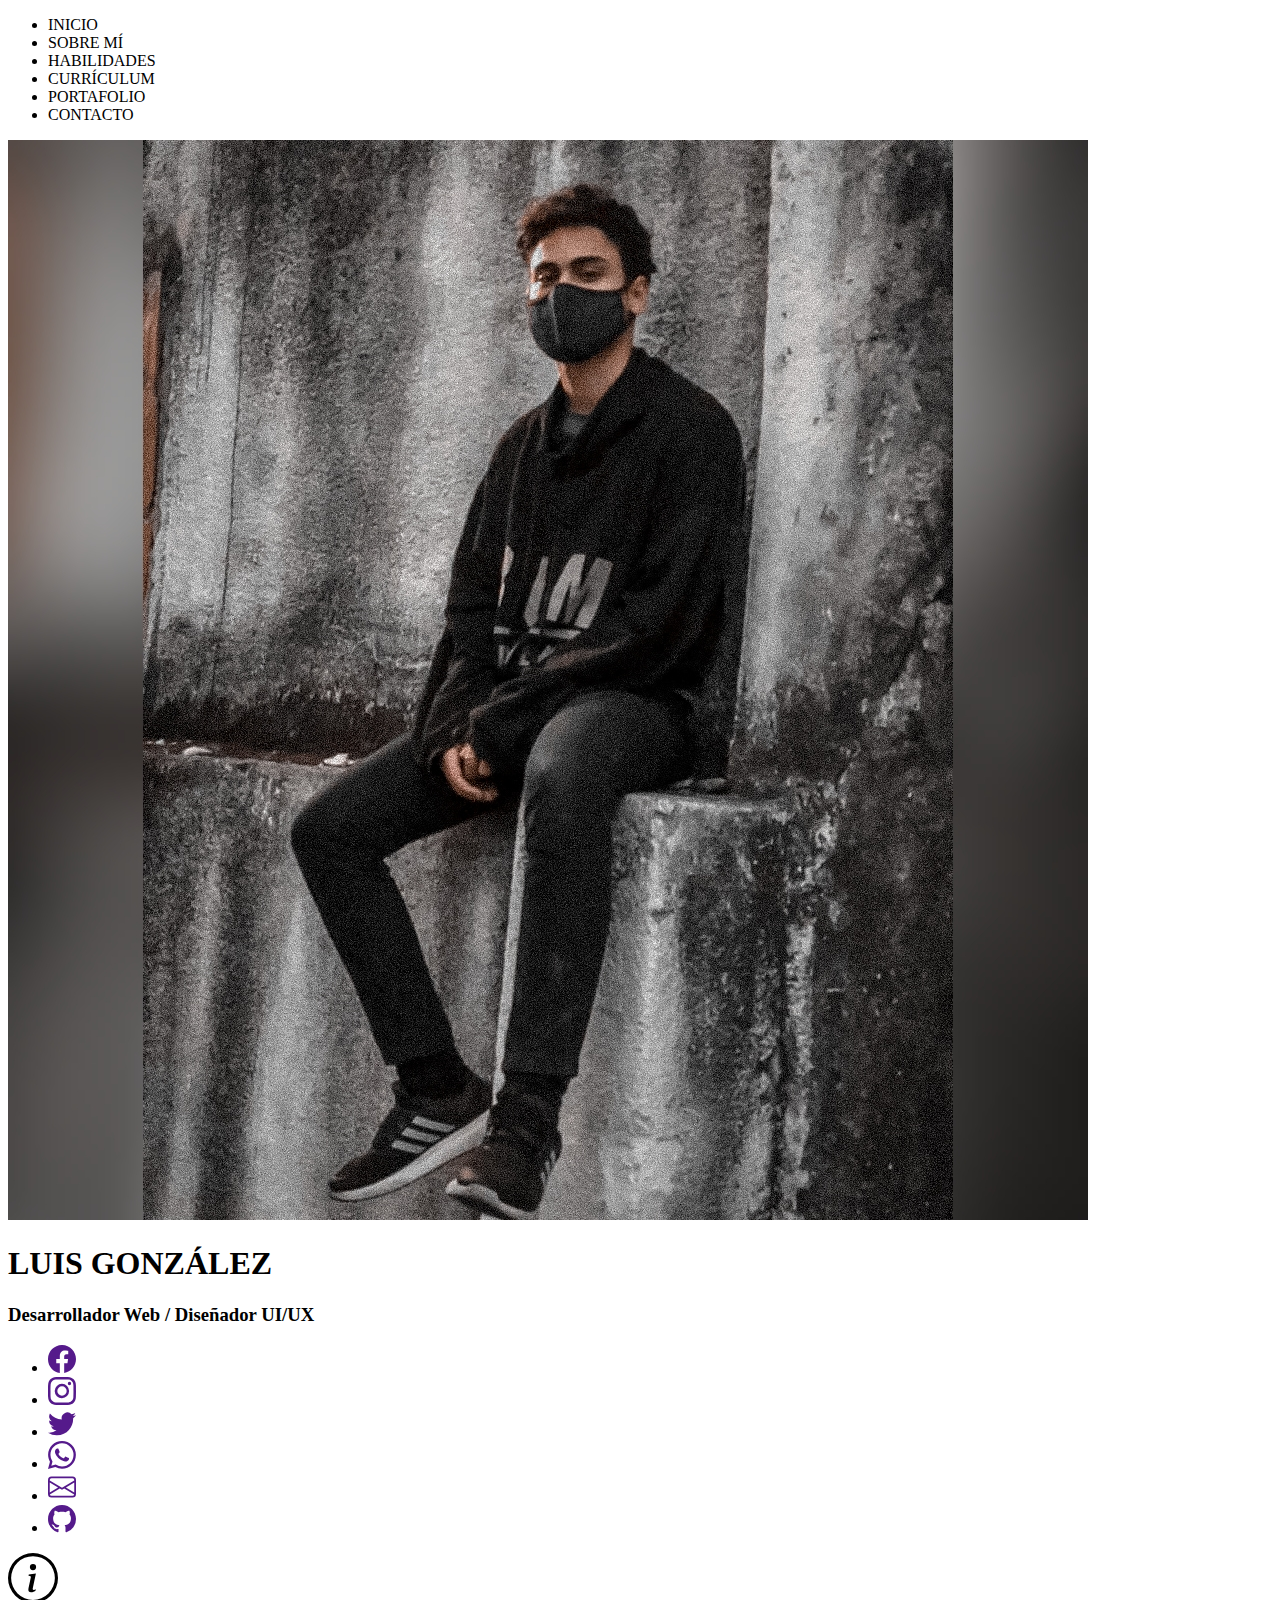
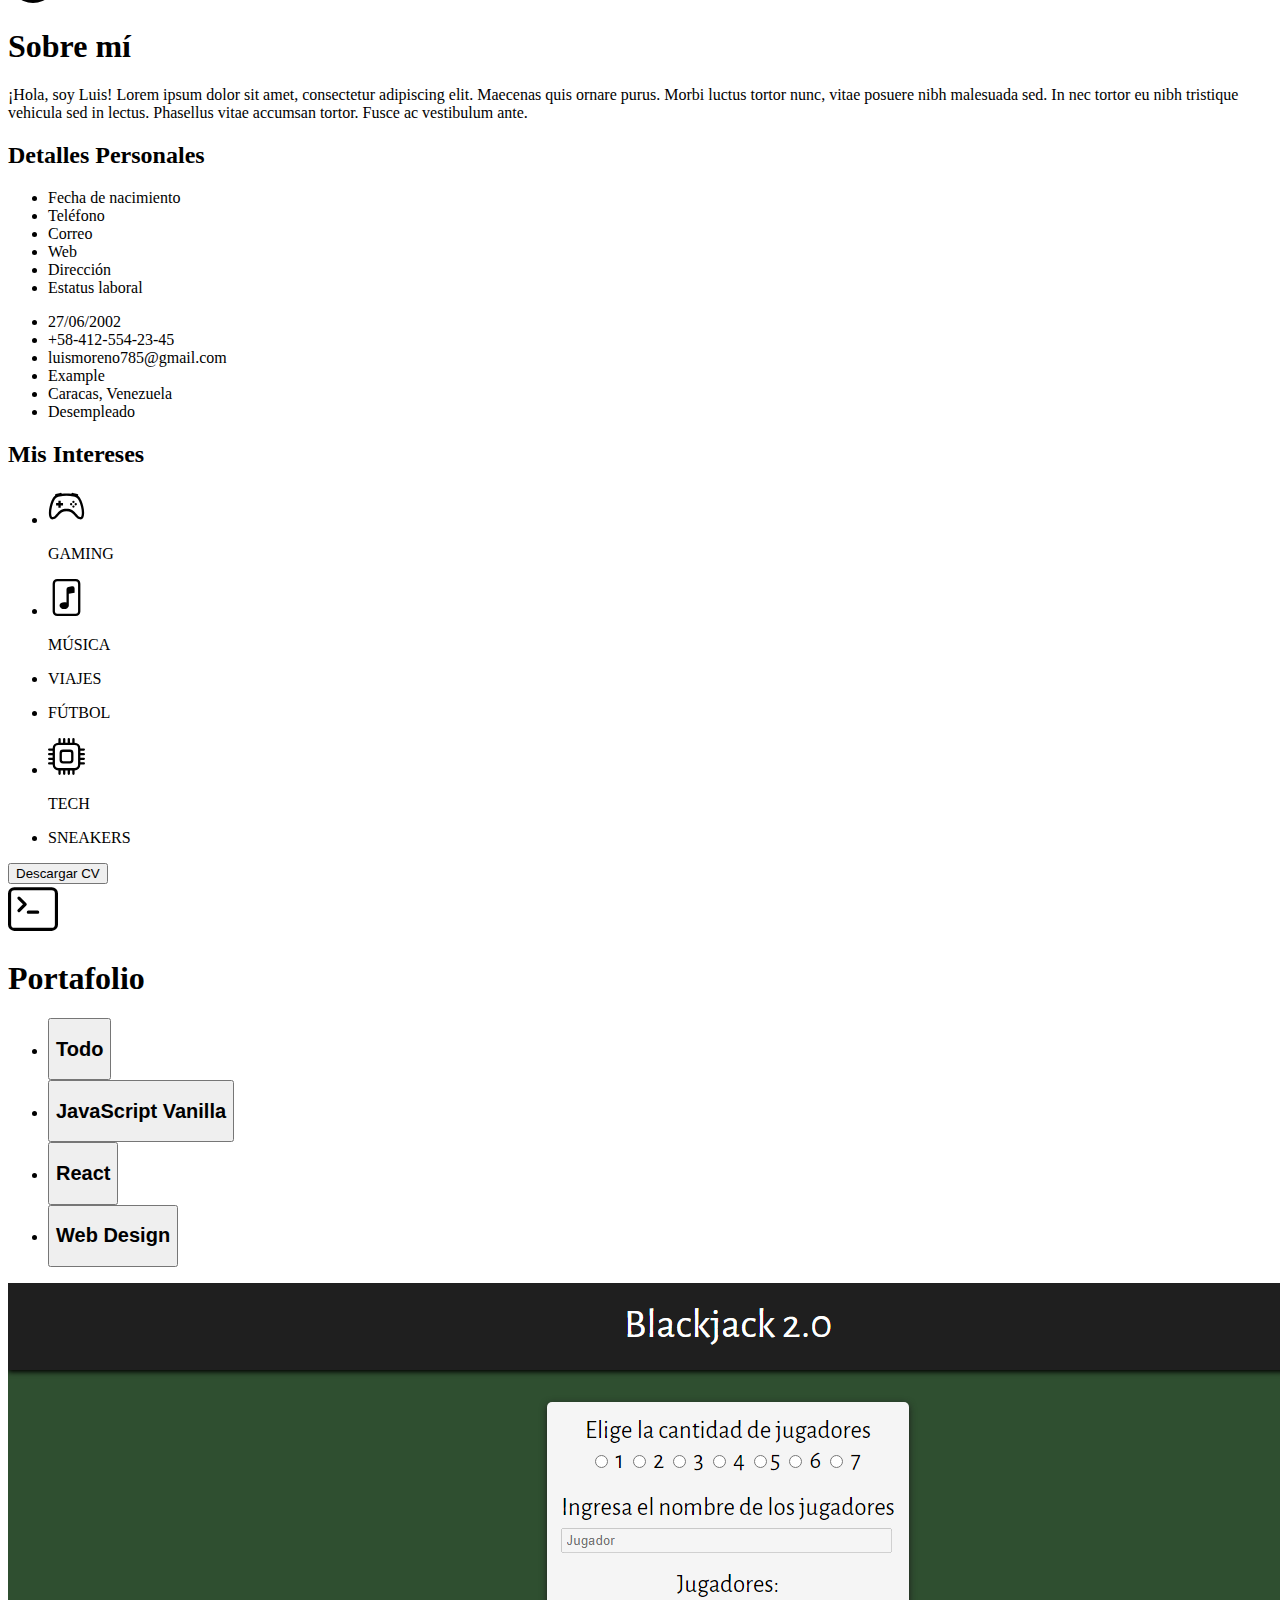
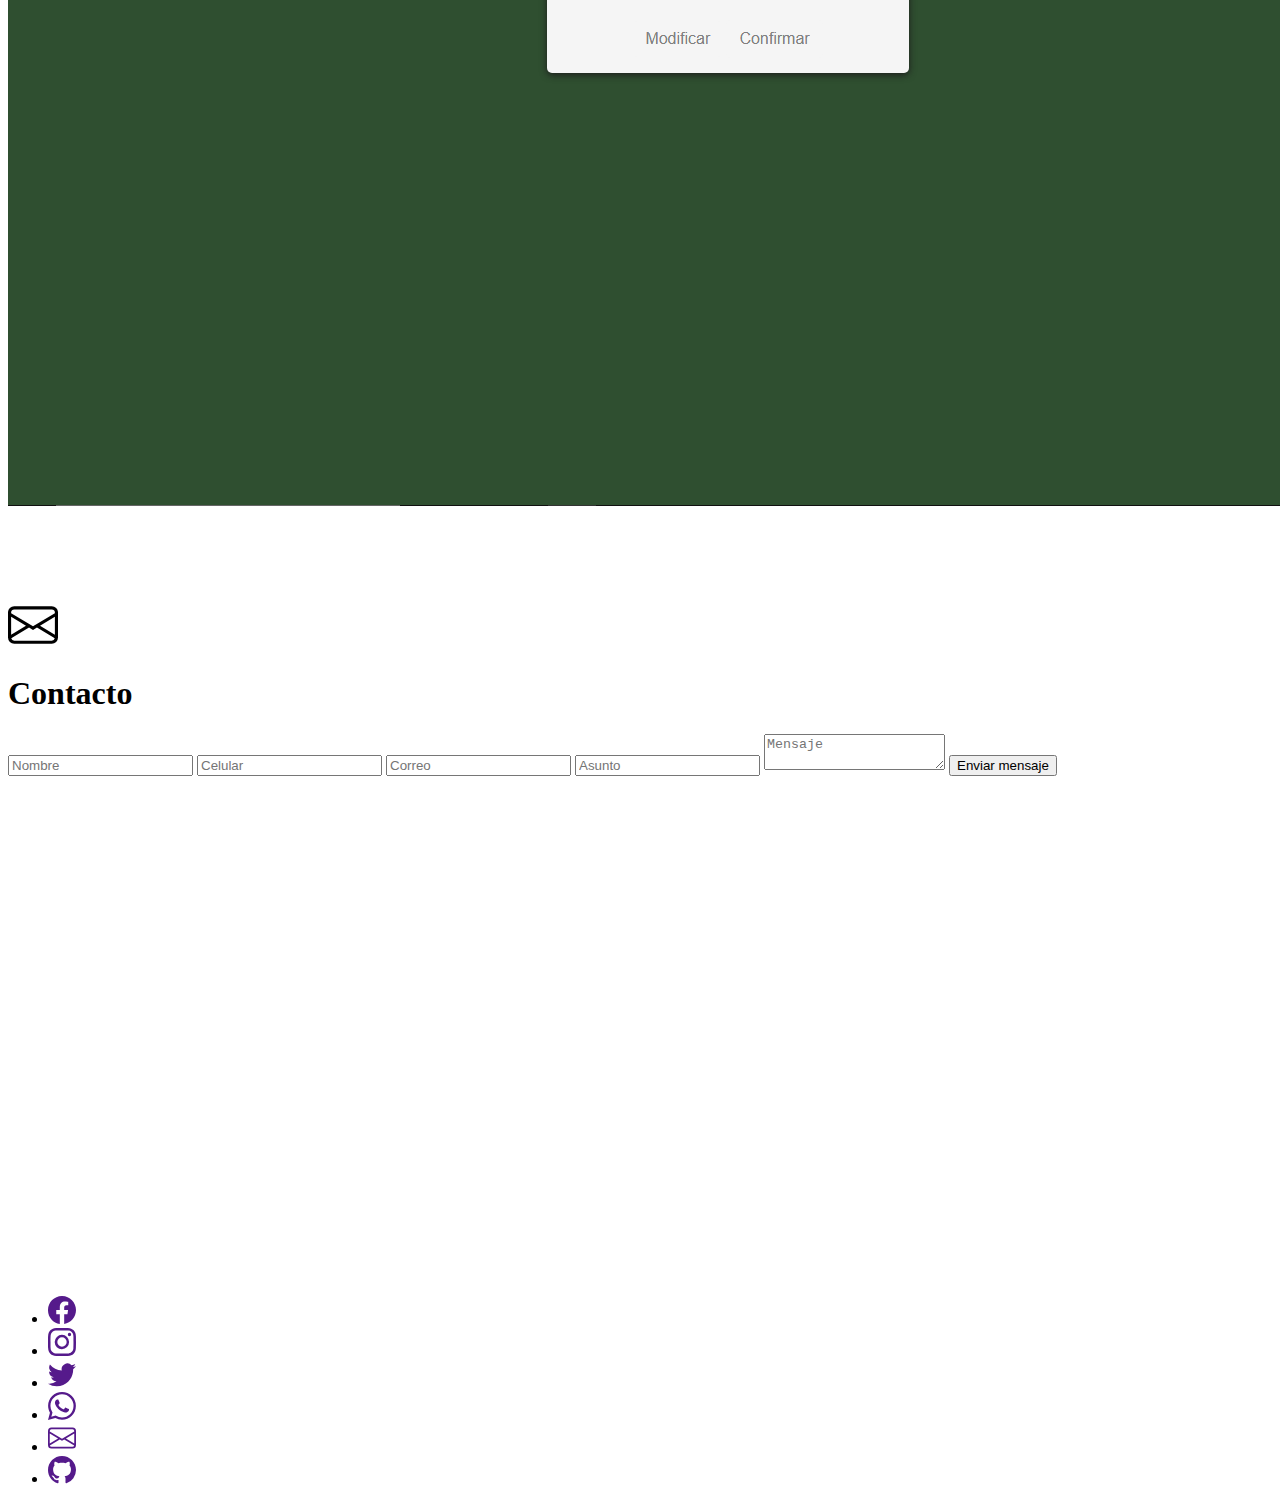
==== src/index.html @ e7a2b497 "first commit" ====
<!DOCTYPE html>
<html lang="en">
<head>
    <meta charset="UTF-8">
    <meta http-equiv="X-UA-Compatible" content="IE=edge">
    <meta name="viewport" content="width=device-width, initial-scale=1.0">
    <link rel="preconnect" href="https://fonts.googleapis.com">
    <link rel="preconnect" href="https://fonts.gstatic.com" crossorigin>
    <link href="https://fonts.googleapis.com/css2?family=Righteous&family=Work+Sans&display=swap" rel="stylesheet">
    <title>Webpack</title>
</head>
<body>

    <header>

        <nav>
            <ul>
                <li>INICIO</li>
                <li>SOBRE MÍ</li>
                <li>HABILIDADES</li>
                <li>CURRÍCULUM</li>
                <li>PORTAFOLIO</li>
                <li>CONTACTO</li>
            </ul>
        </nav>

    </header>

    <section class="presentation">

        <div class="container">
            <img src="assets\profile.jpg" alt="">
            <h1 id="name">LUIS GONZÁLEZ</h1>
            <h3>Desarrollador Web / Diseñador UI/UX</h3>
            <div class="social">
                <ul>
                    <li>
                        <a href="">
                            <svg xmlns="http://www.w3.org/2000/svg" width="28" height="28" fill="currentColor" class="bi bi-facebook" viewBox="0 0 16 16">
                                <path d="M16 8.049c0-4.446-3.582-8.05-8-8.05C3.58 0-.002 3.603-.002 8.05c0 4.017 2.926 7.347 6.75 7.951v-5.625h-2.03V8.05H6.75V6.275c0-2.017 1.195-3.131 3.022-3.131.876 0 1.791.157 1.791.157v1.98h-1.009c-.993 0-1.303.621-1.303 1.258v1.51h2.218l-.354 2.326H9.25V16c3.824-.604 6.75-3.934 6.75-7.951z"/>
                            </svg>
                        </a>
                    </li>
                    <li>
                        <a href="">
                            <svg xmlns="http://www.w3.org/2000/svg" width="28" height="28" fill="currentColor" class="bi bi-instagram" viewBox="0 0 16 16">
                                <path d="M8 0C5.829 0 5.556.01 4.703.048 3.85.088 3.269.222 2.76.42a3.917 3.917 0 0 0-1.417.923A3.927 3.927 0 0 0 .42 2.76C.222 3.268.087 3.85.048 4.7.01 5.555 0 5.827 0 8.001c0 2.172.01 2.444.048 3.297.04.852.174 1.433.372 1.942.205.526.478.972.923 1.417.444.445.89.719 1.416.923.51.198 1.09.333 1.942.372C5.555 15.99 5.827 16 8 16s2.444-.01 3.298-.048c.851-.04 1.434-.174 1.943-.372a3.916 3.916 0 0 0 1.416-.923c.445-.445.718-.891.923-1.417.197-.509.332-1.09.372-1.942C15.99 10.445 16 10.173 16 8s-.01-2.445-.048-3.299c-.04-.851-.175-1.433-.372-1.941a3.926 3.926 0 0 0-.923-1.417A3.911 3.911 0 0 0 13.24.42c-.51-.198-1.092-.333-1.943-.372C10.443.01 10.172 0 7.998 0h.003zm-.717 1.442h.718c2.136 0 2.389.007 3.232.046.78.035 1.204.166 1.486.275.373.145.64.319.92.599.28.28.453.546.598.92.11.281.24.705.275 1.485.039.843.047 1.096.047 3.231s-.008 2.389-.047 3.232c-.035.78-.166 1.203-.275 1.485a2.47 2.47 0 0 1-.599.919c-.28.28-.546.453-.92.598-.28.11-.704.24-1.485.276-.843.038-1.096.047-3.232.047s-2.39-.009-3.233-.047c-.78-.036-1.203-.166-1.485-.276a2.478 2.478 0 0 1-.92-.598 2.48 2.48 0 0 1-.6-.92c-.109-.281-.24-.705-.275-1.485-.038-.843-.046-1.096-.046-3.233 0-2.136.008-2.388.046-3.231.036-.78.166-1.204.276-1.486.145-.373.319-.64.599-.92.28-.28.546-.453.92-.598.282-.11.705-.24 1.485-.276.738-.034 1.024-.044 2.515-.045v.002zm4.988 1.328a.96.96 0 1 0 0 1.92.96.96 0 0 0 0-1.92zm-4.27 1.122a4.109 4.109 0 1 0 0 8.217 4.109 4.109 0 0 0 0-8.217zm0 1.441a2.667 2.667 0 1 1 0 5.334 2.667 2.667 0 0 1 0-5.334z"/>
                            </svg>
                        </a>
                    </li>
                    <li>
                        <a href="">
                            <svg xmlns="http://www.w3.org/2000/svg" width="28" height="28" fill="currentColor" class="bi bi-twitter" viewBox="0 0 16 16">
                                <path d="M5.026 15c6.038 0 9.341-5.003 9.341-9.334 0-.14 0-.282-.006-.422A6.685 6.685 0 0 0 16 3.542a6.658 6.658 0 0 1-1.889.518 3.301 3.301 0 0 0 1.447-1.817 6.533 6.533 0 0 1-2.087.793A3.286 3.286 0 0 0 7.875 6.03a9.325 9.325 0 0 1-6.767-3.429 3.289 3.289 0 0 0 1.018 4.382A3.323 3.323 0 0 1 .64 6.575v.045a3.288 3.288 0 0 0 2.632 3.218 3.203 3.203 0 0 1-.865.115 3.23 3.23 0 0 1-.614-.057 3.283 3.283 0 0 0 3.067 2.277A6.588 6.588 0 0 1 .78 13.58a6.32 6.32 0 0 1-.78-.045A9.344 9.344 0 0 0 5.026 15z"/>
                            </svg>
                        </a>
                    </li>
                    <li>
                        <a href="">
                            <svg xmlns="http://www.w3.org/2000/svg" width="28" height="28" fill="currentColor" class="bi bi-whatsapp" viewBox="0 0 16 16">
                                <path d="M13.601 2.326A7.854 7.854 0 0 0 7.994 0C3.627 0 .068 3.558.064 7.926c0 1.399.366 2.76 1.057 3.965L0 16l4.204-1.102a7.933 7.933 0 0 0 3.79.965h.004c4.368 0 7.926-3.558 7.93-7.93A7.898 7.898 0 0 0 13.6 2.326zM7.994 14.521a6.573 6.573 0 0 1-3.356-.92l-.24-.144-2.494.654.666-2.433-.156-.251a6.56 6.56 0 0 1-1.007-3.505c0-3.626 2.957-6.584 6.591-6.584a6.56 6.56 0 0 1 4.66 1.931 6.557 6.557 0 0 1 1.928 4.66c-.004 3.639-2.961 6.592-6.592 6.592zm3.615-4.934c-.197-.099-1.17-.578-1.353-.646-.182-.065-.315-.099-.445.099-.133.197-.513.646-.627.775-.114.133-.232.148-.43.05-.197-.1-.836-.308-1.592-.985-.59-.525-.985-1.175-1.103-1.372-.114-.198-.011-.304.088-.403.087-.088.197-.232.296-.346.1-.114.133-.198.198-.33.065-.134.034-.248-.015-.347-.05-.099-.445-1.076-.612-1.47-.16-.389-.323-.335-.445-.34-.114-.007-.247-.007-.38-.007a.729.729 0 0 0-.529.247c-.182.198-.691.677-.691 1.654 0 .977.71 1.916.81 2.049.098.133 1.394 2.132 3.383 2.992.47.205.84.326 1.129.418.475.152.904.129 1.246.08.38-.058 1.171-.48 1.338-.943.164-.464.164-.86.114-.943-.049-.084-.182-.133-.38-.232z"/>
                            </svg>
                        </a>
                    </li>
                    <li>
                        <a href="">
                            <svg xmlns="http://www.w3.org/2000/svg" width="28" height="28" fill="currentColor" class="bi bi-envelope" viewBox="0 0 16 16">
                                <path d="M0 4a2 2 0 0 1 2-2h12a2 2 0 0 1 2 2v8a2 2 0 0 1-2 2H2a2 2 0 0 1-2-2V4zm2-1a1 1 0 0 0-1 1v.217l7 4.2 7-4.2V4a1 1 0 0 0-1-1H2zm13 2.383-4.758 2.855L15 11.114v-5.73zm-.034 6.878L9.271 8.82 8 9.583 6.728 8.82l-5.694 3.44A1 1 0 0 0 2 13h12a1 1 0 0 0 .966-.739zM1 11.114l4.758-2.876L1 5.383v5.73z"/>
                            </svg>
                        </a>
                    </li>
                    <li>
                        <a href="">
                            <svg xmlns="http://www.w3.org/2000/svg" width="28" height="28" fill="currentColor" class="bi bi-github" viewBox="0 0 16 16">
                                <path d="M8 0C3.58 0 0 3.58 0 8c0 3.54 2.29 6.53 5.47 7.59.4.07.55-.17.55-.38 0-.19-.01-.82-.01-1.49-2.01.37-2.53-.49-2.69-.94-.09-.23-.48-.94-.82-1.13-.28-.15-.68-.52-.01-.53.63-.01 1.08.58 1.23.82.72 1.21 1.87.87 2.33.66.07-.52.28-.87.51-1.07-1.78-.2-3.64-.89-3.64-3.95 0-.87.31-1.59.82-2.15-.08-.2-.36-1.02.08-2.12 0 0 .67-.21 2.2.82.64-.18 1.32-.27 2-.27.68 0 1.36.09 2 .27 1.53-1.04 2.2-.82 2.2-.82.44 1.1.16 1.92.08 2.12.51.56.82 1.27.82 2.15 0 3.07-1.87 3.75-3.65 3.95.29.25.54.73.54 1.48 0 1.07-.01 1.93-.01 2.2 0 .21.15.46.55.38A8.012 8.012 0 0 0 16 8c0-4.42-3.58-8-8-8z"/>
                            </svg>
                        </a>
                    </li>
                </ul>
            </div>
        </div>
    </section>

    <section class="about-me">

        <div class="title">
            <svg xmlns="http://www.w3.org/2000/svg" width="50" height="50" fill="currentColor" class="bi bi-info-circle" viewBox="0 0 16 16">
                <path d="M8 15A7 7 0 1 1 8 1a7 7 0 0 1 0 14zm0 1A8 8 0 1 0 8 0a8 8 0 0 0 0 16z"/>
                <path d="m8.93 6.588-2.29.287-.082.38.45.083c.294.07.352.176.288.469l-.738 3.468c-.194.897.105 1.319.808 1.319.545 0 1.178-.252 1.465-.598l.088-.416c-.2.176-.492.246-.686.246-.275 0-.375-.193-.304-.533L8.93 6.588zM9 4.5a1 1 0 1 1-2 0 1 1 0 0 1 2 0z"/>
            </svg>
            <h1>Sobre mí</h1>
        </div>

        <div class="info">
            <p><span class="highlight">¡Hola, soy Luis!</span> Lorem ipsum dolor sit amet, consectetur adipiscing elit. Maecenas quis ornare purus. Morbi luctus tortor nunc, vitae posuere nibh malesuada sed. In nec tortor eu nibh tristique vehicula sed in lectus. Phasellus vitae accumsan tortor. Fusce ac vestibulum ante.</p>
            <div class="personal">
                <div class="details">
                    <h2 class="title-details">Detalles Personales</h2>
                    <div class="info-details">
                        <div class="ask">
                            <ul>
                                <li>Fecha de nacimiento</li>
                                <li>Teléfono</li>
                                <li>Correo</li>
                                <li>Web</li>
                                <li>Dirección</li>
                                <li>Estatus laboral</li>
                            </ul>
                        </div>
                        <div class="response">
                            <ul>
                                <li>27/06/2002</li>
                                <li>+58-412-554-23-45</li>
                                <li>luismoreno785@gmail.com</li>
                                <li>Example</li>
                                <li>Caracas, Venezuela</li>
                                <li class="status">Desempleado</li>
                            </ul>
                        </div>
                    </div>
                </div>
                <div class="interest">
                    <h2 class="title-interest">Mis Intereses</h2>
                    <div class="info-interest">
                        <ul>
                            <li>
                                <svg xmlns="http://www.w3.org/2000/svg" width="37" height="37" fill="currentColor" class="bi bi-controller" viewBox="0 0 16 16">
                                <path d="M11.5 6.027a.5.5 0 1 1-1 0 .5.5 0 0 1 1 0zm-1.5 1.5a.5.5 0 1 0 0-1 .5.5 0 0 0 0 1zm2.5-.5a.5.5 0 1 1-1 0 .5.5 0 0 1 1 0zm-1.5 1.5a.5.5 0 1 0 0-1 .5.5 0 0 0 0 1zm-6.5-3h1v1h1v1h-1v1h-1v-1h-1v-1h1v-1z"/>
                                <path d="M3.051 3.26a.5.5 0 0 1 .354-.613l1.932-.518a.5.5 0 0 1 .62.39c.655-.079 1.35-.117 2.043-.117.72 0 1.443.041 2.12.126a.5.5 0 0 1 .622-.399l1.932.518a.5.5 0 0 1 .306.729c.14.09.266.19.373.297.408.408.78 1.05 1.095 1.772.32.733.599 1.591.805 2.466.206.875.34 1.78.364 2.606.024.816-.059 1.602-.328 2.21a1.42 1.42 0 0 1-1.445.83c-.636-.067-1.115-.394-1.513-.773-.245-.232-.496-.526-.739-.808-.126-.148-.25-.292-.368-.423-.728-.804-1.597-1.527-3.224-1.527-1.627 0-2.496.723-3.224 1.527-.119.131-.242.275-.368.423-.243.282-.494.575-.739.808-.398.38-.877.706-1.513.773a1.42 1.42 0 0 1-1.445-.83c-.27-.608-.352-1.395-.329-2.21.024-.826.16-1.73.365-2.606.206-.875.486-1.733.805-2.466.315-.722.687-1.364 1.094-1.772a2.34 2.34 0 0 1 .433-.335.504.504 0 0 1-.028-.079zm2.036.412c-.877.185-1.469.443-1.733.708-.276.276-.587.783-.885 1.465a13.748 13.748 0 0 0-.748 2.295 12.351 12.351 0 0 0-.339 2.406c-.022.755.062 1.368.243 1.776a.42.42 0 0 0 .426.24c.327-.034.61-.199.929-.502.212-.202.4-.423.615-.674.133-.156.276-.323.44-.504C4.861 9.969 5.978 9.027 8 9.027s3.139.942 3.965 1.855c.164.181.307.348.44.504.214.251.403.472.615.674.318.303.601.468.929.503a.42.42 0 0 0 .426-.241c.18-.408.265-1.02.243-1.776a12.354 12.354 0 0 0-.339-2.406 13.753 13.753 0 0 0-.748-2.295c-.298-.682-.61-1.19-.885-1.465-.264-.265-.856-.523-1.733-.708-.85-.179-1.877-.27-2.913-.27-1.036 0-2.063.091-2.913.27z"/>
                                </svg>
                                <p class="text">GAMING</p>
                            </li>
                            <li>
                                <svg xmlns="http://www.w3.org/2000/svg" width="37" height="37" fill="currentColor" class="bi bi-file-music" viewBox="0 0 16 16">
                                    <path d="M10.304 3.13a1 1 0 0 1 1.196.98v1.8l-2.5.5v5.09c0 .495-.301.883-.662 1.123C7.974 12.866 7.499 13 7 13c-.5 0-.974-.134-1.338-.377-.36-.24-.662-.628-.662-1.123s.301-.883.662-1.123C6.026 10.134 6.501 10 7 10c.356 0 .7.068 1 .196V4.41a1 1 0 0 1 .804-.98l1.5-.3z"/>
                                    <path d="M4 0a2 2 0 0 0-2 2v12a2 2 0 0 0 2 2h8a2 2 0 0 0 2-2V2a2 2 0 0 0-2-2H4zm0 1h8a1 1 0 0 1 1 1v12a1 1 0 0 1-1 1H4a1 1 0 0 1-1-1V2a1 1 0 0 1 1-1z"/>
                                </svg>
                                <p class="text">MÚSICA</p>
                            </li>
                            <li>
                                <p class="text">VIAJES</p>
                            </li>
                            <li>
                                <p class="text">FÚTBOL</p>
                            </li>
                            <li>
                                <svg xmlns="http://www.w3.org/2000/svg" width="37" height="37" fill="currentColor" class="bi bi-cpu" viewBox="0 0 16 16">
                                    <path d="M5 0a.5.5 0 0 1 .5.5V2h1V.5a.5.5 0 0 1 1 0V2h1V.5a.5.5 0 0 1 1 0V2h1V.5a.5.5 0 0 1 1 0V2A2.5 2.5 0 0 1 14 4.5h1.5a.5.5 0 0 1 0 1H14v1h1.5a.5.5 0 0 1 0 1H14v1h1.5a.5.5 0 0 1 0 1H14v1h1.5a.5.5 0 0 1 0 1H14a2.5 2.5 0 0 1-2.5 2.5v1.5a.5.5 0 0 1-1 0V14h-1v1.5a.5.5 0 0 1-1 0V14h-1v1.5a.5.5 0 0 1-1 0V14h-1v1.5a.5.5 0 0 1-1 0V14A2.5 2.5 0 0 1 2 11.5H.5a.5.5 0 0 1 0-1H2v-1H.5a.5.5 0 0 1 0-1H2v-1H.5a.5.5 0 0 1 0-1H2v-1H.5a.5.5 0 0 1 0-1H2A2.5 2.5 0 0 1 4.5 2V.5A.5.5 0 0 1 5 0zm-.5 3A1.5 1.5 0 0 0 3 4.5v7A1.5 1.5 0 0 0 4.5 13h7a1.5 1.5 0 0 0 1.5-1.5v-7A1.5 1.5 0 0 0 11.5 3h-7zM5 6.5A1.5 1.5 0 0 1 6.5 5h3A1.5 1.5 0 0 1 11 6.5v3A1.5 1.5 0 0 1 9.5 11h-3A1.5 1.5 0 0 1 5 9.5v-3zM6.5 6a.5.5 0 0 0-.5.5v3a.5.5 0 0 0 .5.5h3a.5.5 0 0 0 .5-.5v-3a.5.5 0 0 0-.5-.5h-3z"/>
                                </svg>
                                <p class="text">TECH</p>
                            </li>
                            <li>
                                <p class="sneakers">SNEAKERS</p>
                            </li>
                        </ul>
                    </div>
                </div>
            </div>
        </div>
        <button class="cv">Descargar CV</button>

    </section>

    <section class="portfolio">

        <div class="title">
            <svg xmlns="http://www.w3.org/2000/svg" width="50" height="50" fill="currentColor" class="bi bi-terminal" viewBox="0 0 16 16">
                <path d="M6 9a.5.5 0 0 1 .5-.5h3a.5.5 0 0 1 0 1h-3A.5.5 0 0 1 6 9zM3.854 4.146a.5.5 0 1 0-.708.708L4.793 6.5 3.146 8.146a.5.5 0 1 0 .708.708l2-2a.5.5 0 0 0 0-.708l-2-2z"/>
                <path d="M2 1a2 2 0 0 0-2 2v10a2 2 0 0 0 2 2h12a2 2 0 0 0 2-2V3a2 2 0 0 0-2-2H2zm12 1a1 1 0 0 1 1 1v10a1 1 0 0 1-1 1H2a1 1 0 0 1-1-1V3a1 1 0 0 1 1-1h12z"/>
            </svg>
            <h1>Portafolio</h1>
        </div>

        <div class="categories">
            <ul>
                <li><button><h2>Todo</h2></button></li>
                <li><button><h2>JavaScript Vanilla</h2></button></li>
                <li><button><h2>React</h2></button></li>
                <li><button><h2>Web Design</h2></button></li>
            </ul>
        </div>

        <div class="projects">
            <div class="project">
                <a href="https://lutres.github.io/blackjack-v2/" target="_blank">
                    <img src="assets/blackjack.png" alt="">
                </a>
            </div>
            <div class="proyect">
                <img src="" alt="">                
            </div>
            <div class="proyect">
                <img src="" alt="">
            </div>
            <div class="proyect">
                <img src="" alt="">
            </div>
            <div class="proyect">
                <img src="" alt="">
            </div>
            <div class="proyect">
                <img src="" alt="">
            </div>
        </div>

    </section>

    <section class="contact">

        <div class="title">
            <svg xmlns="http://www.w3.org/2000/svg" width="50" height="50" fill="currentColor" class="bi bi-envelope" viewBox="0 0 16 16">
                <path d="M0 4a2 2 0 0 1 2-2h12a2 2 0 0 1 2 2v8a2 2 0 0 1-2 2H2a2 2 0 0 1-2-2V4zm2-1a1 1 0 0 0-1 1v.217l7 4.2 7-4.2V4a1 1 0 0 0-1-1H2zm13 2.383-4.758 2.855L15 11.114v-5.73zm-.034 6.878L9.271 8.82 8 9.583 6.728 8.82l-5.694 3.44A1 1 0 0 0 2 13h12a1 1 0 0 0 .966-.739zM1 11.114l4.758-2.876L1 5.383v5.73z"/>
            </svg>
            <h1>Contacto</h1>
        </div>

       <div class="content">
        <div class="mail">

            <input type="text" name="" id="" placeholder="Nombre" class="input">
            <input type="number" name="" id="" placeholder="Celular" class="input">
            <input type="email" name="" id="" placeholder="Correo" class="input">
            <input type="text" name="" id="" placeholder="Asunto" class="input">
            <textarea type="text" name="" id="" placeholder="Mensaje" class="input message"></textarea>
            <button type="submit" id="submit">Enviar mensaje</button>

        </div>

        <div class="mapouter">
            <div class="gmap_canvas">
                <iframe width="600" height="500" id="gmap_canvas" src="https://maps.google.com/maps?q=Caracas,%20Venezuela&t=&z=13&ie=UTF8&iwloc=&output=embed" frameborder="0" scrolling="no" marginheight="0" marginwidth="0"></iframe>
                <a href="https://yt2.org"></a>
                <br>
                <a href="https://www.embedgooglemap.net"></a>
            </div>
        </div>
       </div>

       <footer>

        <div class="social">
            <ul>
                <li>
                    <a href="">
                        <svg xmlns="http://www.w3.org/2000/svg" width="28" height="28" fill="currentColor" class="bi bi-facebook" viewBox="0 0 16 16">
                            <path d="M16 8.049c0-4.446-3.582-8.05-8-8.05C3.58 0-.002 3.603-.002 8.05c0 4.017 2.926 7.347 6.75 7.951v-5.625h-2.03V8.05H6.75V6.275c0-2.017 1.195-3.131 3.022-3.131.876 0 1.791.157 1.791.157v1.98h-1.009c-.993 0-1.303.621-1.303 1.258v1.51h2.218l-.354 2.326H9.25V16c3.824-.604 6.75-3.934 6.75-7.951z"/>
                        </svg>
                    </a>
                </li>
                <li>
                    <a href="">
                        <svg xmlns="http://www.w3.org/2000/svg" width="28" height="28" fill="currentColor" class="bi bi-instagram" viewBox="0 0 16 16">
                            <path d="M8 0C5.829 0 5.556.01 4.703.048 3.85.088 3.269.222 2.76.42a3.917 3.917 0 0 0-1.417.923A3.927 3.927 0 0 0 .42 2.76C.222 3.268.087 3.85.048 4.7.01 5.555 0 5.827 0 8.001c0 2.172.01 2.444.048 3.297.04.852.174 1.433.372 1.942.205.526.478.972.923 1.417.444.445.89.719 1.416.923.51.198 1.09.333 1.942.372C5.555 15.99 5.827 16 8 16s2.444-.01 3.298-.048c.851-.04 1.434-.174 1.943-.372a3.916 3.916 0 0 0 1.416-.923c.445-.445.718-.891.923-1.417.197-.509.332-1.09.372-1.942C15.99 10.445 16 10.173 16 8s-.01-2.445-.048-3.299c-.04-.851-.175-1.433-.372-1.941a3.926 3.926 0 0 0-.923-1.417A3.911 3.911 0 0 0 13.24.42c-.51-.198-1.092-.333-1.943-.372C10.443.01 10.172 0 7.998 0h.003zm-.717 1.442h.718c2.136 0 2.389.007 3.232.046.78.035 1.204.166 1.486.275.373.145.64.319.92.599.28.28.453.546.598.92.11.281.24.705.275 1.485.039.843.047 1.096.047 3.231s-.008 2.389-.047 3.232c-.035.78-.166 1.203-.275 1.485a2.47 2.47 0 0 1-.599.919c-.28.28-.546.453-.92.598-.28.11-.704.24-1.485.276-.843.038-1.096.047-3.232.047s-2.39-.009-3.233-.047c-.78-.036-1.203-.166-1.485-.276a2.478 2.478 0 0 1-.92-.598 2.48 2.48 0 0 1-.6-.92c-.109-.281-.24-.705-.275-1.485-.038-.843-.046-1.096-.046-3.233 0-2.136.008-2.388.046-3.231.036-.78.166-1.204.276-1.486.145-.373.319-.64.599-.92.28-.28.546-.453.92-.598.282-.11.705-.24 1.485-.276.738-.034 1.024-.044 2.515-.045v.002zm4.988 1.328a.96.96 0 1 0 0 1.92.96.96 0 0 0 0-1.92zm-4.27 1.122a4.109 4.109 0 1 0 0 8.217 4.109 4.109 0 0 0 0-8.217zm0 1.441a2.667 2.667 0 1 1 0 5.334 2.667 2.667 0 0 1 0-5.334z"/>
                        </svg>
                    </a>
                </li>
                <li>
                    <a href="">
                        <svg xmlns="http://www.w3.org/2000/svg" width="28" height="28" fill="currentColor" class="bi bi-twitter" viewBox="0 0 16 16">
                            <path d="M5.026 15c6.038 0 9.341-5.003 9.341-9.334 0-.14 0-.282-.006-.422A6.685 6.685 0 0 0 16 3.542a6.658 6.658 0 0 1-1.889.518 3.301 3.301 0 0 0 1.447-1.817 6.533 6.533 0 0 1-2.087.793A3.286 3.286 0 0 0 7.875 6.03a9.325 9.325 0 0 1-6.767-3.429 3.289 3.289 0 0 0 1.018 4.382A3.323 3.323 0 0 1 .64 6.575v.045a3.288 3.288 0 0 0 2.632 3.218 3.203 3.203 0 0 1-.865.115 3.23 3.23 0 0 1-.614-.057 3.283 3.283 0 0 0 3.067 2.277A6.588 6.588 0 0 1 .78 13.58a6.32 6.32 0 0 1-.78-.045A9.344 9.344 0 0 0 5.026 15z"/>
                        </svg>
                    </a>
                </li>
                <li>
                    <a href="">
                        <svg xmlns="http://www.w3.org/2000/svg" width="28" height="28" fill="currentColor" class="bi bi-whatsapp" viewBox="0 0 16 16">
                            <path d="M13.601 2.326A7.854 7.854 0 0 0 7.994 0C3.627 0 .068 3.558.064 7.926c0 1.399.366 2.76 1.057 3.965L0 16l4.204-1.102a7.933 7.933 0 0 0 3.79.965h.004c4.368 0 7.926-3.558 7.93-7.93A7.898 7.898 0 0 0 13.6 2.326zM7.994 14.521a6.573 6.573 0 0 1-3.356-.92l-.24-.144-2.494.654.666-2.433-.156-.251a6.56 6.56 0 0 1-1.007-3.505c0-3.626 2.957-6.584 6.591-6.584a6.56 6.56 0 0 1 4.66 1.931 6.557 6.557 0 0 1 1.928 4.66c-.004 3.639-2.961 6.592-6.592 6.592zm3.615-4.934c-.197-.099-1.17-.578-1.353-.646-.182-.065-.315-.099-.445.099-.133.197-.513.646-.627.775-.114.133-.232.148-.43.05-.197-.1-.836-.308-1.592-.985-.59-.525-.985-1.175-1.103-1.372-.114-.198-.011-.304.088-.403.087-.088.197-.232.296-.346.1-.114.133-.198.198-.33.065-.134.034-.248-.015-.347-.05-.099-.445-1.076-.612-1.47-.16-.389-.323-.335-.445-.34-.114-.007-.247-.007-.38-.007a.729.729 0 0 0-.529.247c-.182.198-.691.677-.691 1.654 0 .977.71 1.916.81 2.049.098.133 1.394 2.132 3.383 2.992.47.205.84.326 1.129.418.475.152.904.129 1.246.08.38-.058 1.171-.48 1.338-.943.164-.464.164-.86.114-.943-.049-.084-.182-.133-.38-.232z"/>
                        </svg>
                    </a>
                </li>
                <li>
                    <a href="">
                        <svg xmlns="http://www.w3.org/2000/svg" width="28" height="28" fill="currentColor" class="bi bi-envelope" viewBox="0 0 16 16">
                            <path d="M0 4a2 2 0 0 1 2-2h12a2 2 0 0 1 2 2v8a2 2 0 0 1-2 2H2a2 2 0 0 1-2-2V4zm2-1a1 1 0 0 0-1 1v.217l7 4.2 7-4.2V4a1 1 0 0 0-1-1H2zm13 2.383-4.758 2.855L15 11.114v-5.73zm-.034 6.878L9.271 8.82 8 9.583 6.728 8.82l-5.694 3.44A1 1 0 0 0 2 13h12a1 1 0 0 0 .966-.739zM1 11.114l4.758-2.876L1 5.383v5.73z"/>
                        </svg>
                    </a>
                </li>
                <li>
                    <a href="">
                        <svg xmlns="http://www.w3.org/2000/svg" width="28" height="28" fill="currentColor" class="bi bi-github" viewBox="0 0 16 16">
                            <path d="M8 0C3.58 0 0 3.58 0 8c0 3.54 2.29 6.53 5.47 7.59.4.07.55-.17.55-.38 0-.19-.01-.82-.01-1.49-2.01.37-2.53-.49-2.69-.94-.09-.23-.48-.94-.82-1.13-.28-.15-.68-.52-.01-.53.63-.01 1.08.58 1.23.82.72 1.21 1.87.87 2.33.66.07-.52.28-.87.51-1.07-1.78-.2-3.64-.89-3.64-3.95 0-.87.31-1.59.82-2.15-.08-.2-.36-1.02.08-2.12 0 0 .67-.21 2.2.82.64-.18 1.32-.27 2-.27.68 0 1.36.09 2 .27 1.53-1.04 2.2-.82 2.2-.82.44 1.1.16 1.92.08 2.12.51.56.82 1.27.82 2.15 0 3.07-1.87 3.75-3.65 3.95.29.25.54.73.54 1.48 0 1.07-.01 1.93-.01 2.2 0 .21.15.46.55.38A8.012 8.012 0 0 0 16 8c0-4.42-3.58-8-8-8z"/>
                        </svg>
                    </a>
                </li>
            </ul>
        </div>

    </footer>

    </section>

</body>
</html>
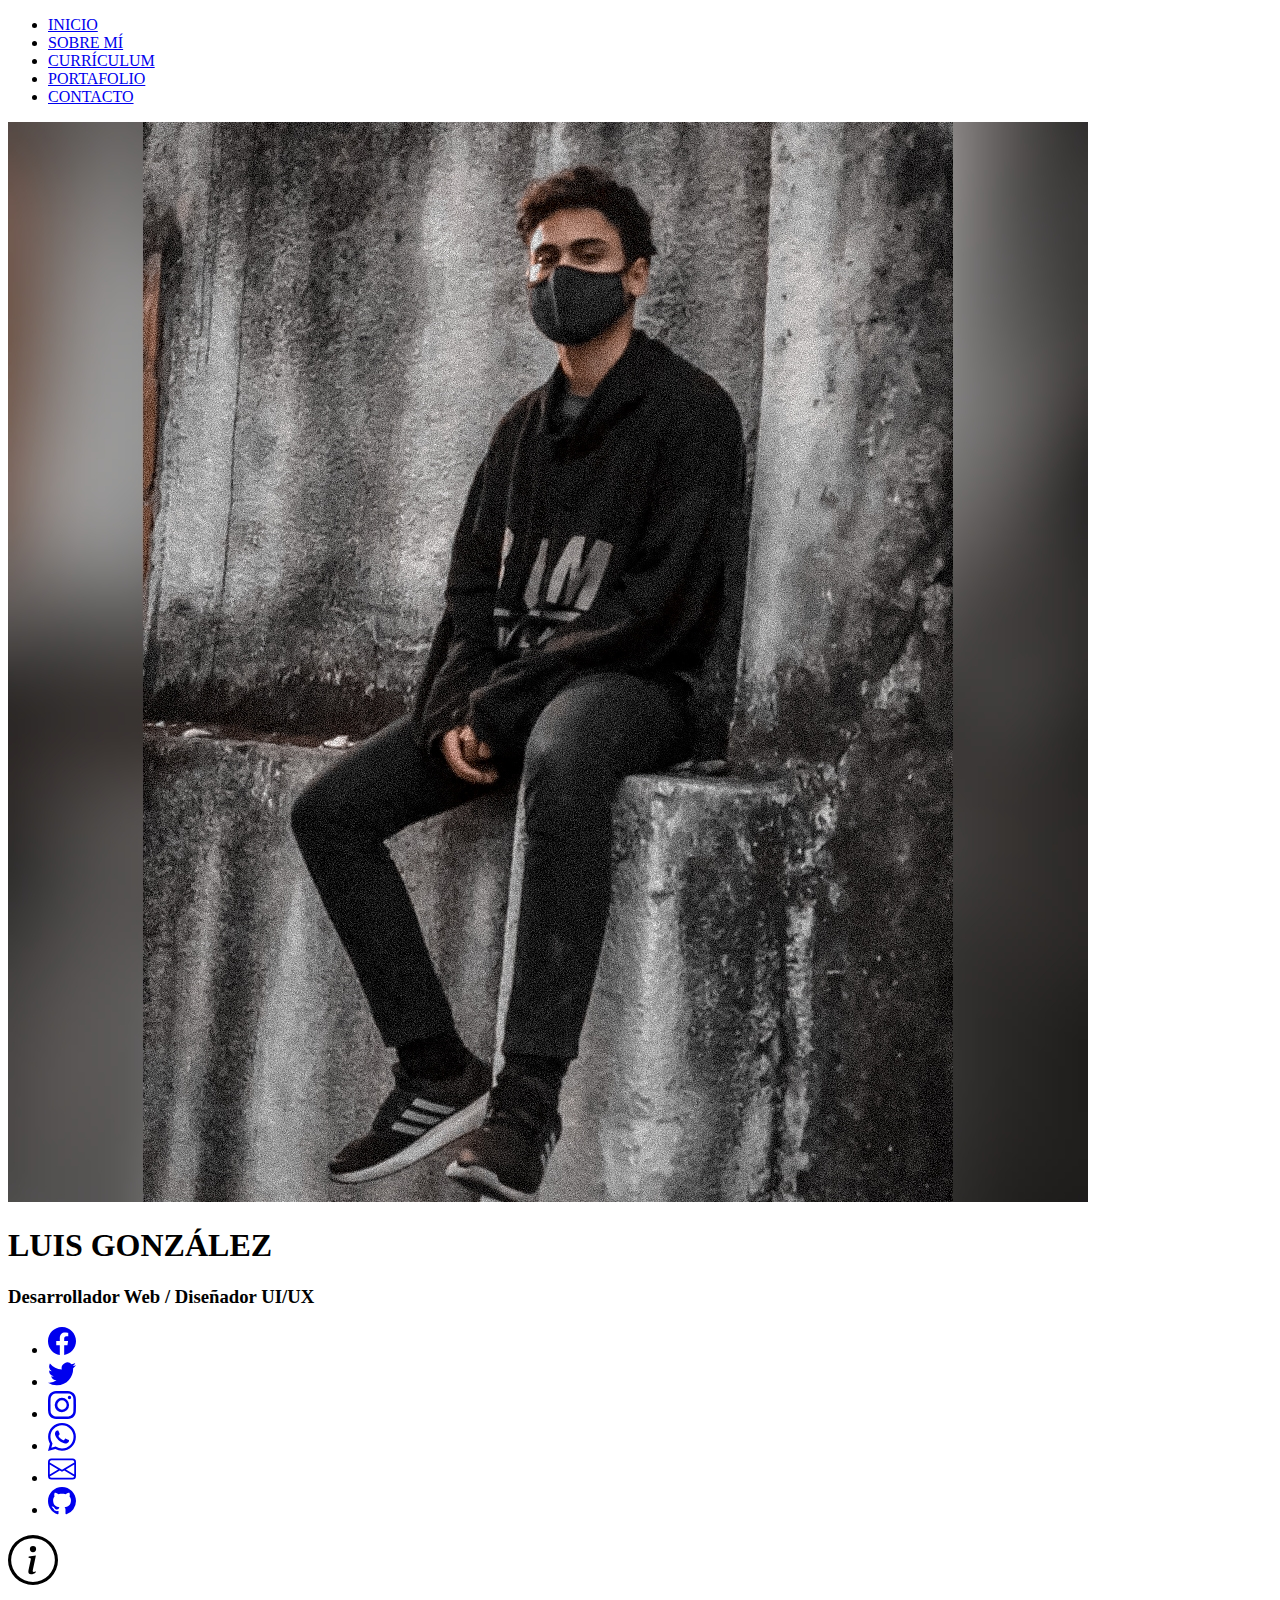
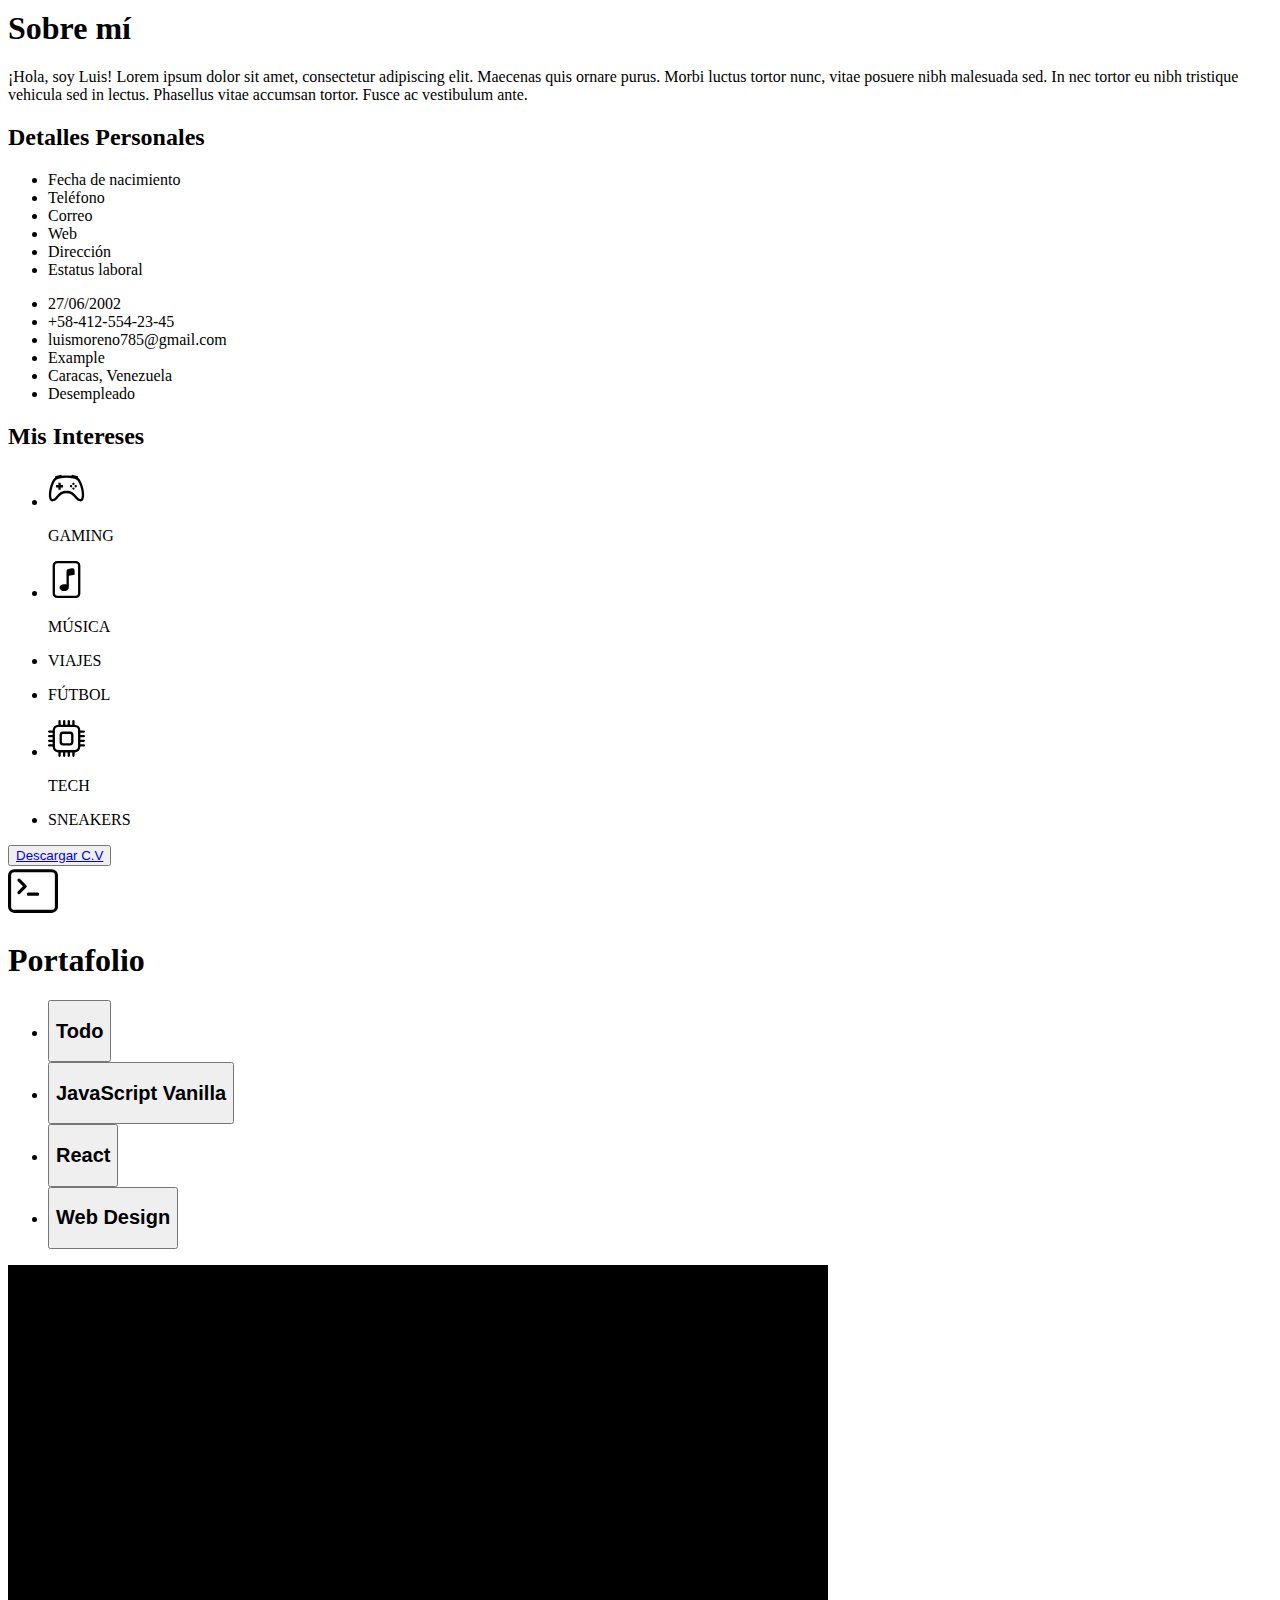
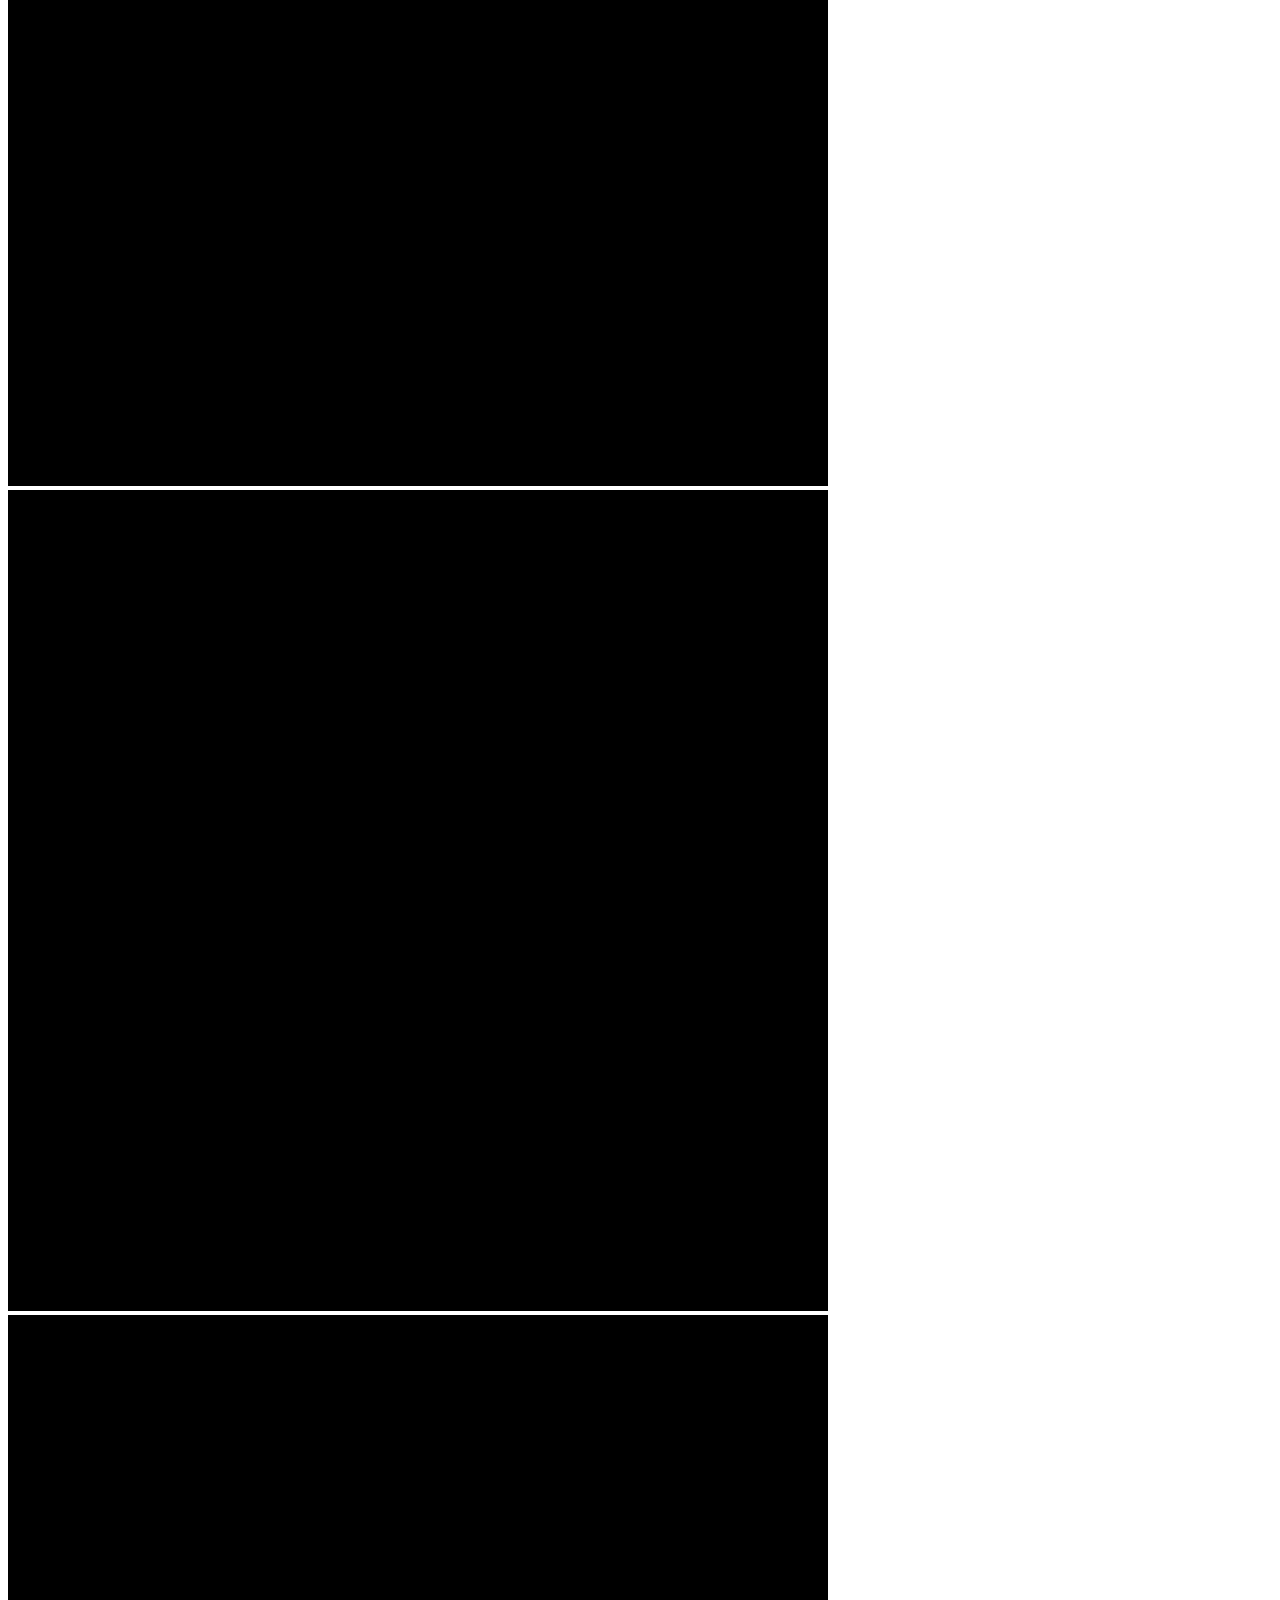
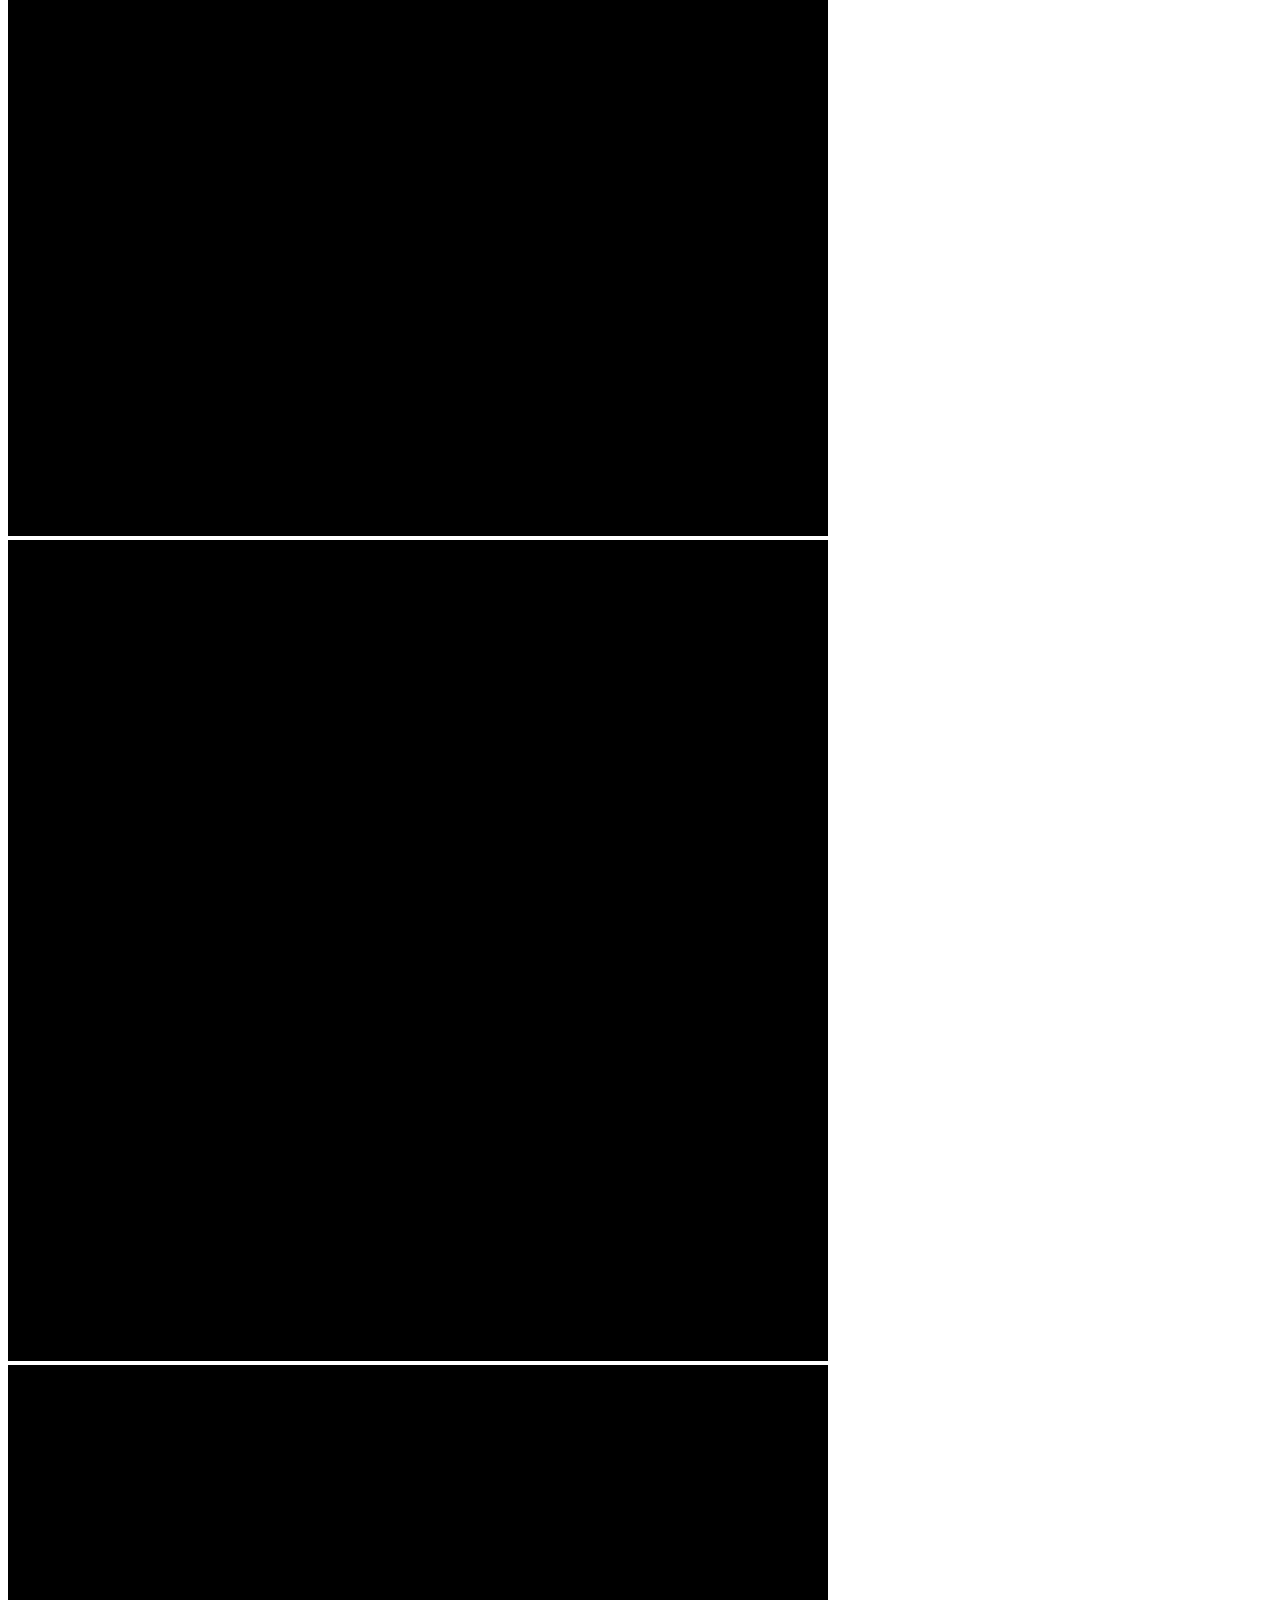
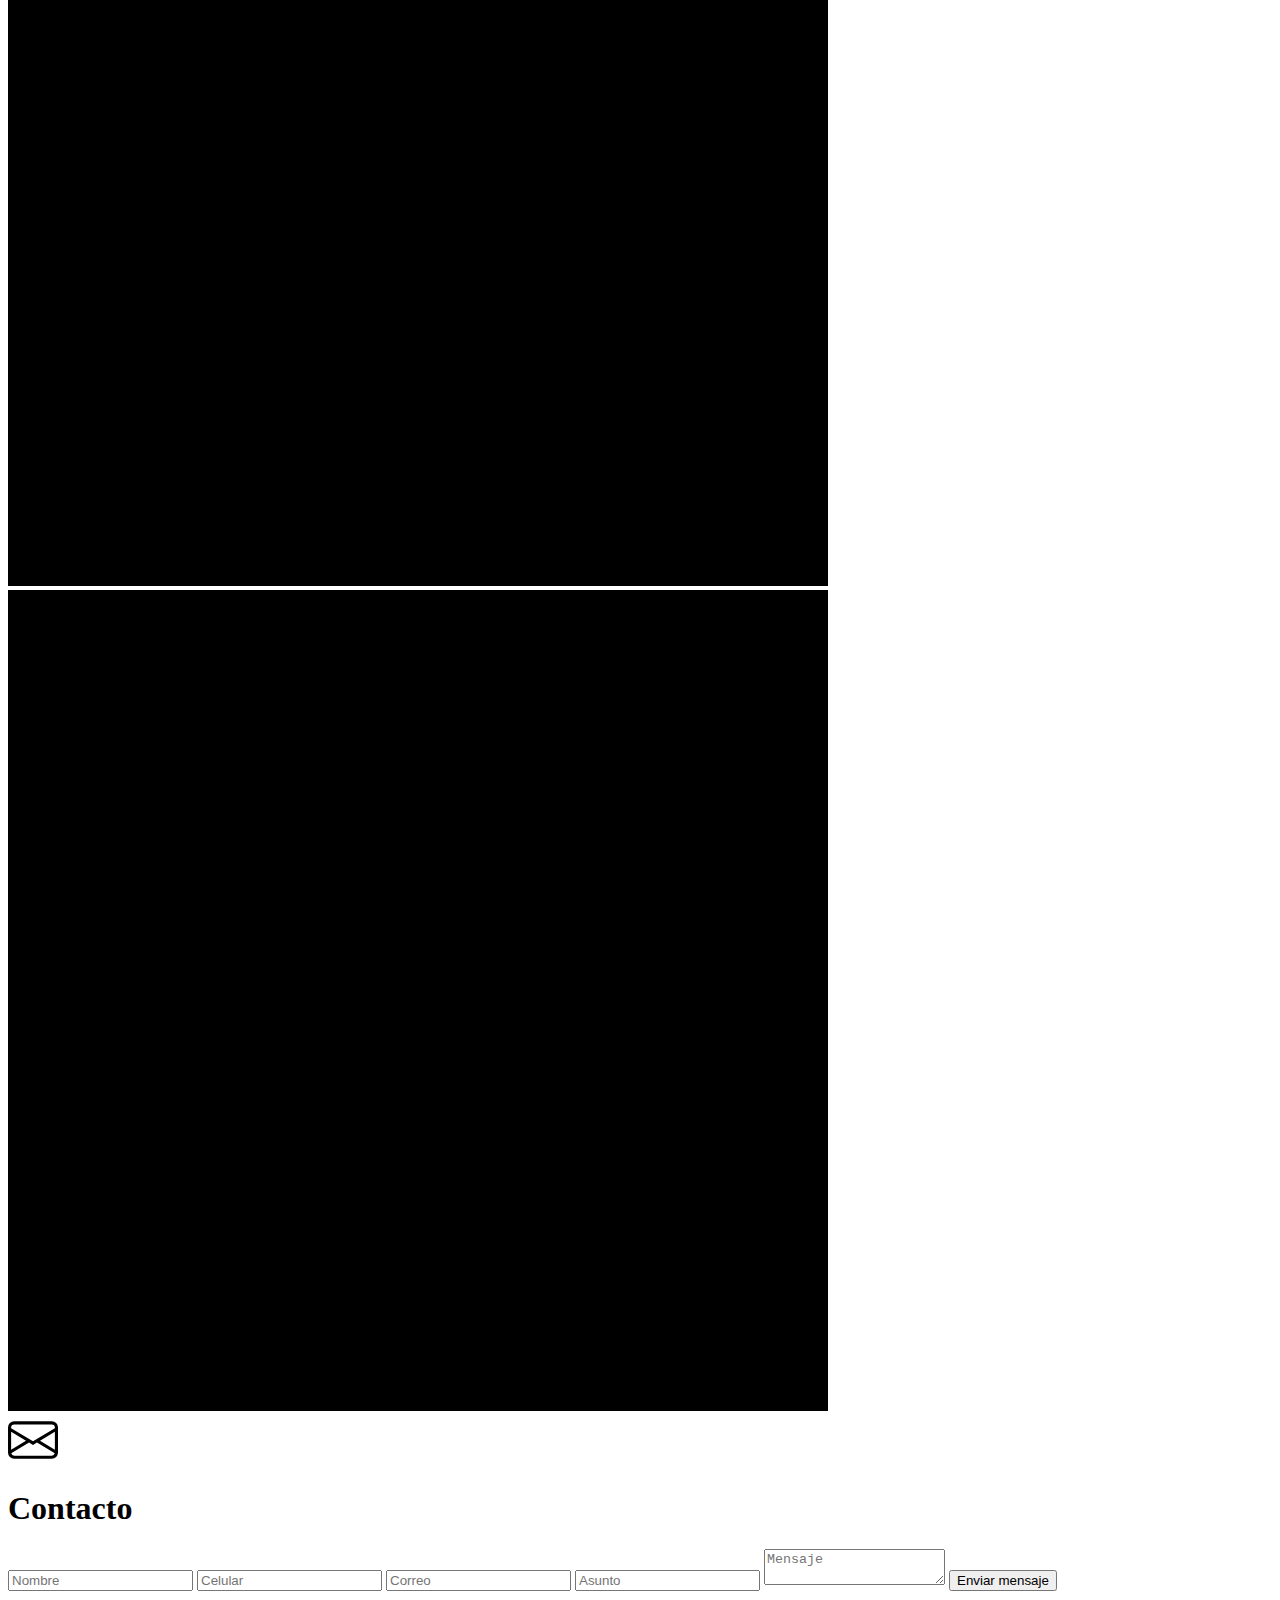
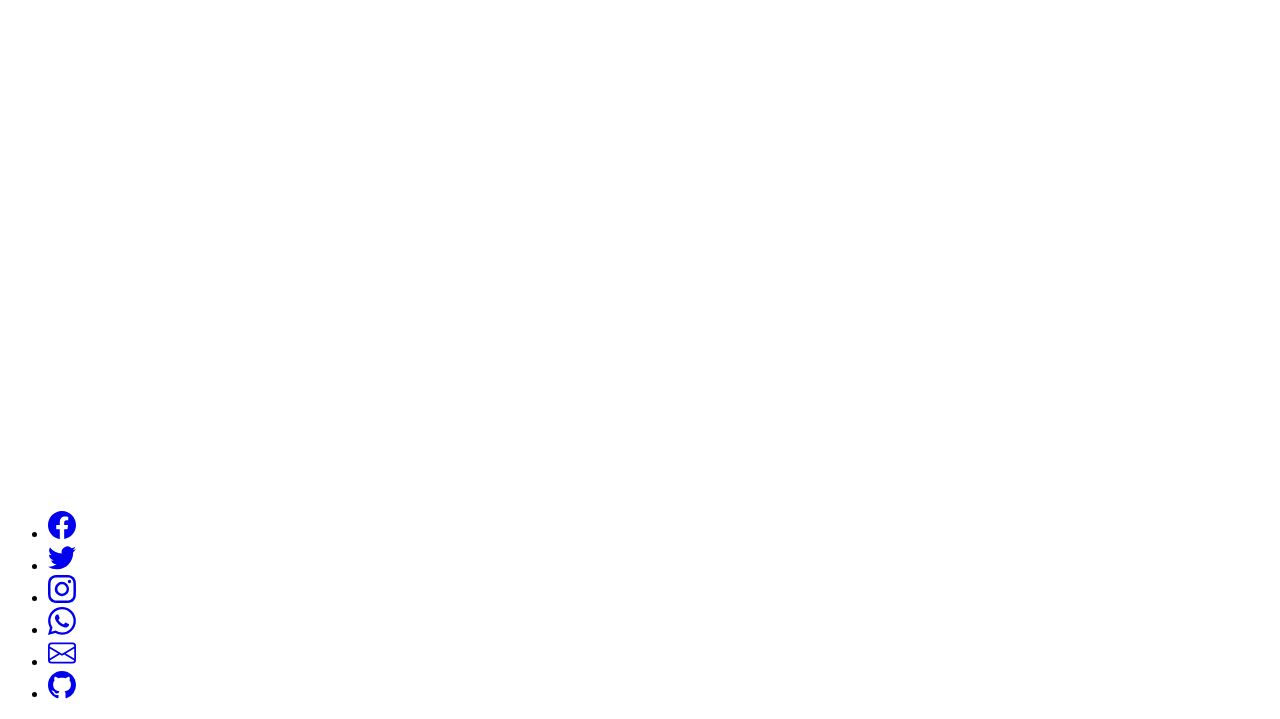
==== commit e8b838ba: "first commit" ====
--- a/src/index.html
+++ b/src/index.html
@@ -7,7 +7,7 @@
     <link rel="preconnect" href="https://fonts.googleapis.com">
     <link rel="preconnect" href="https://fonts.gstatic.com" crossorigin>
     <link href="https://fonts.googleapis.com/css2?family=Righteous&family=Work+Sans&display=swap" rel="stylesheet">
-    <title>Webpack</title>
+    <title>Portfolio</title>
 </head>
 <body>
 
@@ -15,18 +15,21 @@
 
         <nav>
             <ul>
-                <li>INICIO</li>
-                <li>SOBRE MÍ</li>
-                <li>HABILIDADES</li>
-                <li>CURRÍCULUM</li>
-                <li>PORTAFOLIO</li>
-                <li>CONTACTO</li>
+                <li><a href="#presentation">INICIO</a></li>
+                <li><a href="#about-me">SOBRE MÍ</a></li>
+                <li><a href="#about-me">CURRÍCULUM</a></li>
+                <li><a href="#portfolio">PORTAFOLIO</a></li>
+                <li><a href="#contact">CONTACTO</a></li>
             </ul>
         </nav>
 
     </header>
 
-    <section class="presentation">
+    <div class="bg">
+        
+    </div>
+
+    <section class="presentation" id="presentation">
 
         <div class="container">
             <img src="assets\profile.jpg" alt="">
@@ -35,42 +38,42 @@
             <div class="social">
                 <ul>
                     <li>
-                        <a href="">
+                        <a href="https://www.facebook.com/luisfergmf" target="_blank">
                             <svg xmlns="http://www.w3.org/2000/svg" width="28" height="28" fill="currentColor" class="bi bi-facebook" viewBox="0 0 16 16">
                                 <path d="M16 8.049c0-4.446-3.582-8.05-8-8.05C3.58 0-.002 3.603-.002 8.05c0 4.017 2.926 7.347 6.75 7.951v-5.625h-2.03V8.05H6.75V6.275c0-2.017 1.195-3.131 3.022-3.131.876 0 1.791.157 1.791.157v1.98h-1.009c-.993 0-1.303.621-1.303 1.258v1.51h2.218l-.354 2.326H9.25V16c3.824-.604 6.75-3.934 6.75-7.951z"/>
                             </svg>
                         </a>
                     </li>
                     <li>
-                        <a href="">
+                        <a href="https://twitter.com/lutres" target="_blank">
+                            <svg xmlns="http://www.w3.org/2000/svg" width="28" height="28" fill="currentColor" class="bi bi-twitter" viewBox="0 0 16 16">
+                                <path d="M5.026 15c6.038 0 9.341-5.003 9.341-9.334 0-.14 0-.282-.006-.422A6.685 6.685 0 0 0 16 3.542a6.658 6.658 0 0 1-1.889.518 3.301 3.301 0 0 0 1.447-1.817 6.533 6.533 0 0 1-2.087.793A3.286 3.286 0 0 0 7.875 6.03a9.325 9.325 0 0 1-6.767-3.429 3.289 3.289 0 0 0 1.018 4.382A3.323 3.323 0 0 1 .64 6.575v.045a3.288 3.288 0 0 0 2.632 3.218 3.203 3.203 0 0 1-.865.115 3.23 3.23 0 0 1-.614-.057 3.283 3.283 0 0 0 3.067 2.277A6.588 6.588 0 0 1 .78 13.58a6.32 6.32 0 0 1-.78-.045A9.344 9.344 0 0 0 5.026 15z"/>
+                            </svg>
+                        </a>
+                    </li>
+                    <li>
+                        <a href="https://www.instagram.com/luisfgm85/" target="_blank">
                             <svg xmlns="http://www.w3.org/2000/svg" width="28" height="28" fill="currentColor" class="bi bi-instagram" viewBox="0 0 16 16">
                                 <path d="M8 0C5.829 0 5.556.01 4.703.048 3.85.088 3.269.222 2.76.42a3.917 3.917 0 0 0-1.417.923A3.927 3.927 0 0 0 .42 2.76C.222 3.268.087 3.85.048 4.7.01 5.555 0 5.827 0 8.001c0 2.172.01 2.444.048 3.297.04.852.174 1.433.372 1.942.205.526.478.972.923 1.417.444.445.89.719 1.416.923.51.198 1.09.333 1.942.372C5.555 15.99 5.827 16 8 16s2.444-.01 3.298-.048c.851-.04 1.434-.174 1.943-.372a3.916 3.916 0 0 0 1.416-.923c.445-.445.718-.891.923-1.417.197-.509.332-1.09.372-1.942C15.99 10.445 16 10.173 16 8s-.01-2.445-.048-3.299c-.04-.851-.175-1.433-.372-1.941a3.926 3.926 0 0 0-.923-1.417A3.911 3.911 0 0 0 13.24.42c-.51-.198-1.092-.333-1.943-.372C10.443.01 10.172 0 7.998 0h.003zm-.717 1.442h.718c2.136 0 2.389.007 3.232.046.78.035 1.204.166 1.486.275.373.145.64.319.92.599.28.28.453.546.598.92.11.281.24.705.275 1.485.039.843.047 1.096.047 3.231s-.008 2.389-.047 3.232c-.035.78-.166 1.203-.275 1.485a2.47 2.47 0 0 1-.599.919c-.28.28-.546.453-.92.598-.28.11-.704.24-1.485.276-.843.038-1.096.047-3.232.047s-2.39-.009-3.233-.047c-.78-.036-1.203-.166-1.485-.276a2.478 2.478 0 0 1-.92-.598 2.48 2.48 0 0 1-.6-.92c-.109-.281-.24-.705-.275-1.485-.038-.843-.046-1.096-.046-3.233 0-2.136.008-2.388.046-3.231.036-.78.166-1.204.276-1.486.145-.373.319-.64.599-.92.28-.28.546-.453.92-.598.282-.11.705-.24 1.485-.276.738-.034 1.024-.044 2.515-.045v.002zm4.988 1.328a.96.96 0 1 0 0 1.92.96.96 0 0 0 0-1.92zm-4.27 1.122a4.109 4.109 0 1 0 0 8.217 4.109 4.109 0 0 0 0-8.217zm0 1.441a2.667 2.667 0 1 1 0 5.334 2.667 2.667 0 0 1 0-5.334z"/>
                             </svg>
                         </a>
                     </li>
                     <li>
-                        <a href="">
-                            <svg xmlns="http://www.w3.org/2000/svg" width="28" height="28" fill="currentColor" class="bi bi-twitter" viewBox="0 0 16 16">
-                                <path d="M5.026 15c6.038 0 9.341-5.003 9.341-9.334 0-.14 0-.282-.006-.422A6.685 6.685 0 0 0 16 3.542a6.658 6.658 0 0 1-1.889.518 3.301 3.301 0 0 0 1.447-1.817 6.533 6.533 0 0 1-2.087.793A3.286 3.286 0 0 0 7.875 6.03a9.325 9.325 0 0 1-6.767-3.429 3.289 3.289 0 0 0 1.018 4.382A3.323 3.323 0 0 1 .64 6.575v.045a3.288 3.288 0 0 0 2.632 3.218 3.203 3.203 0 0 1-.865.115 3.23 3.23 0 0 1-.614-.057 3.283 3.283 0 0 0 3.067 2.277A6.588 6.588 0 0 1 .78 13.58a6.32 6.32 0 0 1-.78-.045A9.344 9.344 0 0 0 5.026 15z"/>
-                            </svg>
-                        </a>
-                    </li>
-                    <li>
-                        <a href="">
+                        <a href="https://wa.me/+584125542345" target="_blank">
                             <svg xmlns="http://www.w3.org/2000/svg" width="28" height="28" fill="currentColor" class="bi bi-whatsapp" viewBox="0 0 16 16">
                                 <path d="M13.601 2.326A7.854 7.854 0 0 0 7.994 0C3.627 0 .068 3.558.064 7.926c0 1.399.366 2.76 1.057 3.965L0 16l4.204-1.102a7.933 7.933 0 0 0 3.79.965h.004c4.368 0 7.926-3.558 7.93-7.93A7.898 7.898 0 0 0 13.6 2.326zM7.994 14.521a6.573 6.573 0 0 1-3.356-.92l-.24-.144-2.494.654.666-2.433-.156-.251a6.56 6.56 0 0 1-1.007-3.505c0-3.626 2.957-6.584 6.591-6.584a6.56 6.56 0 0 1 4.66 1.931 6.557 6.557 0 0 1 1.928 4.66c-.004 3.639-2.961 6.592-6.592 6.592zm3.615-4.934c-.197-.099-1.17-.578-1.353-.646-.182-.065-.315-.099-.445.099-.133.197-.513.646-.627.775-.114.133-.232.148-.43.05-.197-.1-.836-.308-1.592-.985-.59-.525-.985-1.175-1.103-1.372-.114-.198-.011-.304.088-.403.087-.088.197-.232.296-.346.1-.114.133-.198.198-.33.065-.134.034-.248-.015-.347-.05-.099-.445-1.076-.612-1.47-.16-.389-.323-.335-.445-.34-.114-.007-.247-.007-.38-.007a.729.729 0 0 0-.529.247c-.182.198-.691.677-.691 1.654 0 .977.71 1.916.81 2.049.098.133 1.394 2.132 3.383 2.992.47.205.84.326 1.129.418.475.152.904.129 1.246.08.38-.058 1.171-.48 1.338-.943.164-.464.164-.86.114-.943-.049-.084-.182-.133-.38-.232z"/>
                             </svg>
                         </a>
                     </li>
                     <li>
-                        <a href="">
+                        <a href="https://mail.google.com/mail/u/0/#inbox?compose=CllgCHrhTmhKdNMDTPjXfqsLPSzbpLLJwBDSBvPwZwBVTVTwFwgBrQDrZVTxgwHdktWwMFXWSMg" target="_blank">
                             <svg xmlns="http://www.w3.org/2000/svg" width="28" height="28" fill="currentColor" class="bi bi-envelope" viewBox="0 0 16 16">
                                 <path d="M0 4a2 2 0 0 1 2-2h12a2 2 0 0 1 2 2v8a2 2 0 0 1-2 2H2a2 2 0 0 1-2-2V4zm2-1a1 1 0 0 0-1 1v.217l7 4.2 7-4.2V4a1 1 0 0 0-1-1H2zm13 2.383-4.758 2.855L15 11.114v-5.73zm-.034 6.878L9.271 8.82 8 9.583 6.728 8.82l-5.694 3.44A1 1 0 0 0 2 13h12a1 1 0 0 0 .966-.739zM1 11.114l4.758-2.876L1 5.383v5.73z"/>
                             </svg>
                         </a>
                     </li>
                     <li>
-                        <a href="">
+                        <a href="https://github.com/lutres" target="_blank">
                             <svg xmlns="http://www.w3.org/2000/svg" width="28" height="28" fill="currentColor" class="bi bi-github" viewBox="0 0 16 16">
                                 <path d="M8 0C3.58 0 0 3.58 0 8c0 3.54 2.29 6.53 5.47 7.59.4.07.55-.17.55-.38 0-.19-.01-.82-.01-1.49-2.01.37-2.53-.49-2.69-.94-.09-.23-.48-.94-.82-1.13-.28-.15-.68-.52-.01-.53.63-.01 1.08.58 1.23.82.72 1.21 1.87.87 2.33.66.07-.52.28-.87.51-1.07-1.78-.2-3.64-.89-3.64-3.95 0-.87.31-1.59.82-2.15-.08-.2-.36-1.02.08-2.12 0 0 .67-.21 2.2.82.64-.18 1.32-.27 2-.27.68 0 1.36.09 2 .27 1.53-1.04 2.2-.82 2.2-.82.44 1.1.16 1.92.08 2.12.51.56.82 1.27.82 2.15 0 3.07-1.87 3.75-3.65 3.95.29.25.54.73.54 1.48 0 1.07-.01 1.93-.01 2.2 0 .21.15.46.55.38A8.012 8.012 0 0 0 16 8c0-4.42-3.58-8-8-8z"/>
                             </svg>
@@ -81,7 +84,7 @@
         </div>
     </section>
 
-    <section class="about-me">
+    <section class="about-me" id="about-me">
 
         <div class="title">
             <svg xmlns="http://www.w3.org/2000/svg" width="50" height="50" fill="currentColor" class="bi bi-info-circle" viewBox="0 0 16 16">
@@ -157,11 +160,11 @@
                 </div>
             </div>
         </div>
-        <button class="cv">Descargar CV</button>
-
-    </section>
-
-    <section class="portfolio">
+        <button class="cv"><a href="assets/C.V Luis.pdf" download="C.V_Luis">Descargar C.V</a></button>
+
+    </section>
+
+    <section class="portfolio" id="portfolio">
 
         <div class="title">
             <svg xmlns="http://www.w3.org/2000/svg" width="50" height="50" fill="currentColor" class="bi bi-terminal" viewBox="0 0 16 16">
@@ -173,39 +176,39 @@
 
         <div class="categories">
             <ul>
-                <li><button><h2>Todo</h2></button></li>
-                <li><button><h2>JavaScript Vanilla</h2></button></li>
-                <li><button><h2>React</h2></button></li>
-                <li><button><h2>Web Design</h2></button></li>
+                <li><button class="categories-btn" id="all"><h2>Todo</h2></button></li>
+                <li><button class="categories-btn" id="vanilla"><h2>JavaScript Vanilla</h2></button></li>
+                <li><button class="categories-btn" id="react"><h2>React</h2></button></li>
+                <li><button class="categories-btn" id="design"><h2>Web Design</h2></button></li>
             </ul>
         </div>
 
         <div class="projects">
             <div class="project">
                 <a href="https://lutres.github.io/blackjack-v2/" target="_blank">
-                    <img src="assets/blackjack.png" alt="">
+                    <img src="assets\ex.jpg" alt="" class="thumbnail">
                 </a>
             </div>
             <div class="proyect">
-                <img src="" alt="">                
-            </div>
-            <div class="proyect">
-                <img src="" alt="">
-            </div>
-            <div class="proyect">
-                <img src="" alt="">
-            </div>
-            <div class="proyect">
-                <img src="" alt="">
-            </div>
-            <div class="proyect">
-                <img src="" alt="">
-            </div>
-        </div>
-
-    </section>
-
-    <section class="contact">
+                <img src="assets\ex.jpg" alt="" class="thumbnail">                
+            </div>
+            <div class="proyect">
+                <img src="assets\ex.jpg" alt="" class="thumbnail">
+            </div>
+            <div class="proyect">
+                <img src="assets\ex.jpg" alt="" class="thumbnail">
+            </div>
+            <div class="proyect">
+                <img src="assets\ex.jpg" alt="" class="thumbnail">
+            </div>
+            <div class="proyect">
+                <img src="assets\ex.jpg" alt="" class="thumbnail">
+            </div>
+        </div>
+
+    </section>
+
+    <section class="contact" id="contact">
 
         <div class="title">
             <svg xmlns="http://www.w3.org/2000/svg" width="50" height="50" fill="currentColor" class="bi bi-envelope" viewBox="0 0 16 16">
@@ -215,16 +218,17 @@
         </div>
 
        <div class="content">
-        <div class="mail">
-
-            <input type="text" name="" id="" placeholder="Nombre" class="input">
-            <input type="number" name="" id="" placeholder="Celular" class="input">
-            <input type="email" name="" id="" placeholder="Correo" class="input">
-            <input type="text" name="" id="" placeholder="Asunto" class="input">
-            <textarea type="text" name="" id="" placeholder="Mensaje" class="input message"></textarea>
+        
+        <form action="https://formspree.io/f/mleaaazz" class="mail" id="form" method="POST">
+            
+            <input type="text" name="name"  placeholder="Nombre" class="input">
+            <input type="text" name="number" id="phone" placeholder="Celular" class="input">
+            <input type="email" name="email" id="email" placeholder="Correo" class="input">
+            <input type="text" name="subject" id="subject" placeholder="Asunto" class="input">
+            <textarea type="text" name="message" id="message" placeholder="Mensaje" class="input message"></textarea>
             <button type="submit" id="submit">Enviar mensaje</button>
 
-        </div>
+        </form>
 
         <div class="mapouter">
             <div class="gmap_canvas">
@@ -236,47 +240,49 @@
         </div>
        </div>
 
-       <footer>
+    </section>
+
+    <footer>
 
         <div class="social">
             <ul>
                 <li>
-                    <a href="">
+                    <a href="https://www.facebook.com/luisfergmf" target="_blank">
                         <svg xmlns="http://www.w3.org/2000/svg" width="28" height="28" fill="currentColor" class="bi bi-facebook" viewBox="0 0 16 16">
                             <path d="M16 8.049c0-4.446-3.582-8.05-8-8.05C3.58 0-.002 3.603-.002 8.05c0 4.017 2.926 7.347 6.75 7.951v-5.625h-2.03V8.05H6.75V6.275c0-2.017 1.195-3.131 3.022-3.131.876 0 1.791.157 1.791.157v1.98h-1.009c-.993 0-1.303.621-1.303 1.258v1.51h2.218l-.354 2.326H9.25V16c3.824-.604 6.75-3.934 6.75-7.951z"/>
                         </svg>
                     </a>
                 </li>
                 <li>
-                    <a href="">
+                    <a href="https://twitter.com/lutres" target="_blank">
+                        <svg xmlns="http://www.w3.org/2000/svg" width="28" height="28" fill="currentColor" class="bi bi-twitter" viewBox="0 0 16 16">
+                            <path d="M5.026 15c6.038 0 9.341-5.003 9.341-9.334 0-.14 0-.282-.006-.422A6.685 6.685 0 0 0 16 3.542a6.658 6.658 0 0 1-1.889.518 3.301 3.301 0 0 0 1.447-1.817 6.533 6.533 0 0 1-2.087.793A3.286 3.286 0 0 0 7.875 6.03a9.325 9.325 0 0 1-6.767-3.429 3.289 3.289 0 0 0 1.018 4.382A3.323 3.323 0 0 1 .64 6.575v.045a3.288 3.288 0 0 0 2.632 3.218 3.203 3.203 0 0 1-.865.115 3.23 3.23 0 0 1-.614-.057 3.283 3.283 0 0 0 3.067 2.277A6.588 6.588 0 0 1 .78 13.58a6.32 6.32 0 0 1-.78-.045A9.344 9.344 0 0 0 5.026 15z"/>
+                        </svg>
+                    </a>
+                </li>
+                <li>
+                    <a href="https://www.instagram.com/luisfgm85/" target="_blank">
                         <svg xmlns="http://www.w3.org/2000/svg" width="28" height="28" fill="currentColor" class="bi bi-instagram" viewBox="0 0 16 16">
                             <path d="M8 0C5.829 0 5.556.01 4.703.048 3.85.088 3.269.222 2.76.42a3.917 3.917 0 0 0-1.417.923A3.927 3.927 0 0 0 .42 2.76C.222 3.268.087 3.85.048 4.7.01 5.555 0 5.827 0 8.001c0 2.172.01 2.444.048 3.297.04.852.174 1.433.372 1.942.205.526.478.972.923 1.417.444.445.89.719 1.416.923.51.198 1.09.333 1.942.372C5.555 15.99 5.827 16 8 16s2.444-.01 3.298-.048c.851-.04 1.434-.174 1.943-.372a3.916 3.916 0 0 0 1.416-.923c.445-.445.718-.891.923-1.417.197-.509.332-1.09.372-1.942C15.99 10.445 16 10.173 16 8s-.01-2.445-.048-3.299c-.04-.851-.175-1.433-.372-1.941a3.926 3.926 0 0 0-.923-1.417A3.911 3.911 0 0 0 13.24.42c-.51-.198-1.092-.333-1.943-.372C10.443.01 10.172 0 7.998 0h.003zm-.717 1.442h.718c2.136 0 2.389.007 3.232.046.78.035 1.204.166 1.486.275.373.145.64.319.92.599.28.28.453.546.598.92.11.281.24.705.275 1.485.039.843.047 1.096.047 3.231s-.008 2.389-.047 3.232c-.035.78-.166 1.203-.275 1.485a2.47 2.47 0 0 1-.599.919c-.28.28-.546.453-.92.598-.28.11-.704.24-1.485.276-.843.038-1.096.047-3.232.047s-2.39-.009-3.233-.047c-.78-.036-1.203-.166-1.485-.276a2.478 2.478 0 0 1-.92-.598 2.48 2.48 0 0 1-.6-.92c-.109-.281-.24-.705-.275-1.485-.038-.843-.046-1.096-.046-3.233 0-2.136.008-2.388.046-3.231.036-.78.166-1.204.276-1.486.145-.373.319-.64.599-.92.28-.28.546-.453.92-.598.282-.11.705-.24 1.485-.276.738-.034 1.024-.044 2.515-.045v.002zm4.988 1.328a.96.96 0 1 0 0 1.92.96.96 0 0 0 0-1.92zm-4.27 1.122a4.109 4.109 0 1 0 0 8.217 4.109 4.109 0 0 0 0-8.217zm0 1.441a2.667 2.667 0 1 1 0 5.334 2.667 2.667 0 0 1 0-5.334z"/>
                         </svg>
                     </a>
                 </li>
                 <li>
-                    <a href="">
-                        <svg xmlns="http://www.w3.org/2000/svg" width="28" height="28" fill="currentColor" class="bi bi-twitter" viewBox="0 0 16 16">
-                            <path d="M5.026 15c6.038 0 9.341-5.003 9.341-9.334 0-.14 0-.282-.006-.422A6.685 6.685 0 0 0 16 3.542a6.658 6.658 0 0 1-1.889.518 3.301 3.301 0 0 0 1.447-1.817 6.533 6.533 0 0 1-2.087.793A3.286 3.286 0 0 0 7.875 6.03a9.325 9.325 0 0 1-6.767-3.429 3.289 3.289 0 0 0 1.018 4.382A3.323 3.323 0 0 1 .64 6.575v.045a3.288 3.288 0 0 0 2.632 3.218 3.203 3.203 0 0 1-.865.115 3.23 3.23 0 0 1-.614-.057 3.283 3.283 0 0 0 3.067 2.277A6.588 6.588 0 0 1 .78 13.58a6.32 6.32 0 0 1-.78-.045A9.344 9.344 0 0 0 5.026 15z"/>
-                        </svg>
-                    </a>
-                </li>
-                <li>
-                    <a href="">
+                    <a href="https://wa.me/+584125542345" target="_blank">
                         <svg xmlns="http://www.w3.org/2000/svg" width="28" height="28" fill="currentColor" class="bi bi-whatsapp" viewBox="0 0 16 16">
                             <path d="M13.601 2.326A7.854 7.854 0 0 0 7.994 0C3.627 0 .068 3.558.064 7.926c0 1.399.366 2.76 1.057 3.965L0 16l4.204-1.102a7.933 7.933 0 0 0 3.79.965h.004c4.368 0 7.926-3.558 7.93-7.93A7.898 7.898 0 0 0 13.6 2.326zM7.994 14.521a6.573 6.573 0 0 1-3.356-.92l-.24-.144-2.494.654.666-2.433-.156-.251a6.56 6.56 0 0 1-1.007-3.505c0-3.626 2.957-6.584 6.591-6.584a6.56 6.56 0 0 1 4.66 1.931 6.557 6.557 0 0 1 1.928 4.66c-.004 3.639-2.961 6.592-6.592 6.592zm3.615-4.934c-.197-.099-1.17-.578-1.353-.646-.182-.065-.315-.099-.445.099-.133.197-.513.646-.627.775-.114.133-.232.148-.43.05-.197-.1-.836-.308-1.592-.985-.59-.525-.985-1.175-1.103-1.372-.114-.198-.011-.304.088-.403.087-.088.197-.232.296-.346.1-.114.133-.198.198-.33.065-.134.034-.248-.015-.347-.05-.099-.445-1.076-.612-1.47-.16-.389-.323-.335-.445-.34-.114-.007-.247-.007-.38-.007a.729.729 0 0 0-.529.247c-.182.198-.691.677-.691 1.654 0 .977.71 1.916.81 2.049.098.133 1.394 2.132 3.383 2.992.47.205.84.326 1.129.418.475.152.904.129 1.246.08.38-.058 1.171-.48 1.338-.943.164-.464.164-.86.114-.943-.049-.084-.182-.133-.38-.232z"/>
                         </svg>
                     </a>
                 </li>
                 <li>
-                    <a href="">
+                    <a href="https://mail.google.com/mail/u/0/#inbox?compose=CllgCHrhTmhKdNMDTPjXfqsLPSzbpLLJwBDSBvPwZwBVTVTwFwgBrQDrZVTxgwHdktWwMFXWSMg" target="_blank">
                         <svg xmlns="http://www.w3.org/2000/svg" width="28" height="28" fill="currentColor" class="bi bi-envelope" viewBox="0 0 16 16">
                             <path d="M0 4a2 2 0 0 1 2-2h12a2 2 0 0 1 2 2v8a2 2 0 0 1-2 2H2a2 2 0 0 1-2-2V4zm2-1a1 1 0 0 0-1 1v.217l7 4.2 7-4.2V4a1 1 0 0 0-1-1H2zm13 2.383-4.758 2.855L15 11.114v-5.73zm-.034 6.878L9.271 8.82 8 9.583 6.728 8.82l-5.694 3.44A1 1 0 0 0 2 13h12a1 1 0 0 0 .966-.739zM1 11.114l4.758-2.876L1 5.383v5.73z"/>
                         </svg>
                     </a>
                 </li>
                 <li>
-                    <a href="">
+                    <a href="https://github.com/lutres" target="_blank">
                         <svg xmlns="http://www.w3.org/2000/svg" width="28" height="28" fill="currentColor" class="bi bi-github" viewBox="0 0 16 16">
                             <path d="M8 0C3.58 0 0 3.58 0 8c0 3.54 2.29 6.53 5.47 7.59.4.07.55-.17.55-.38 0-.19-.01-.82-.01-1.49-2.01.37-2.53-.49-2.69-.94-.09-.23-.48-.94-.82-1.13-.28-.15-.68-.52-.01-.53.63-.01 1.08.58 1.23.82.72 1.21 1.87.87 2.33.66.07-.52.28-.87.51-1.07-1.78-.2-3.64-.89-3.64-3.95 0-.87.31-1.59.82-2.15-.08-.2-.36-1.02.08-2.12 0 0 .67-.21 2.2.82.64-.18 1.32-.27 2-.27.68 0 1.36.09 2 .27 1.53-1.04 2.2-.82 2.2-.82.44 1.1.16 1.92.08 2.12.51.56.82 1.27.82 2.15 0 3.07-1.87 3.75-3.65 3.95.29.25.54.73.54 1.48 0 1.07-.01 1.93-.01 2.2 0 .21.15.46.55.38A8.012 8.012 0 0 0 16 8c0-4.42-3.58-8-8-8z"/>
                         </svg>
@@ -287,7 +293,5 @@
 
     </footer>
 
-    </section>
-
 </body>
 </html>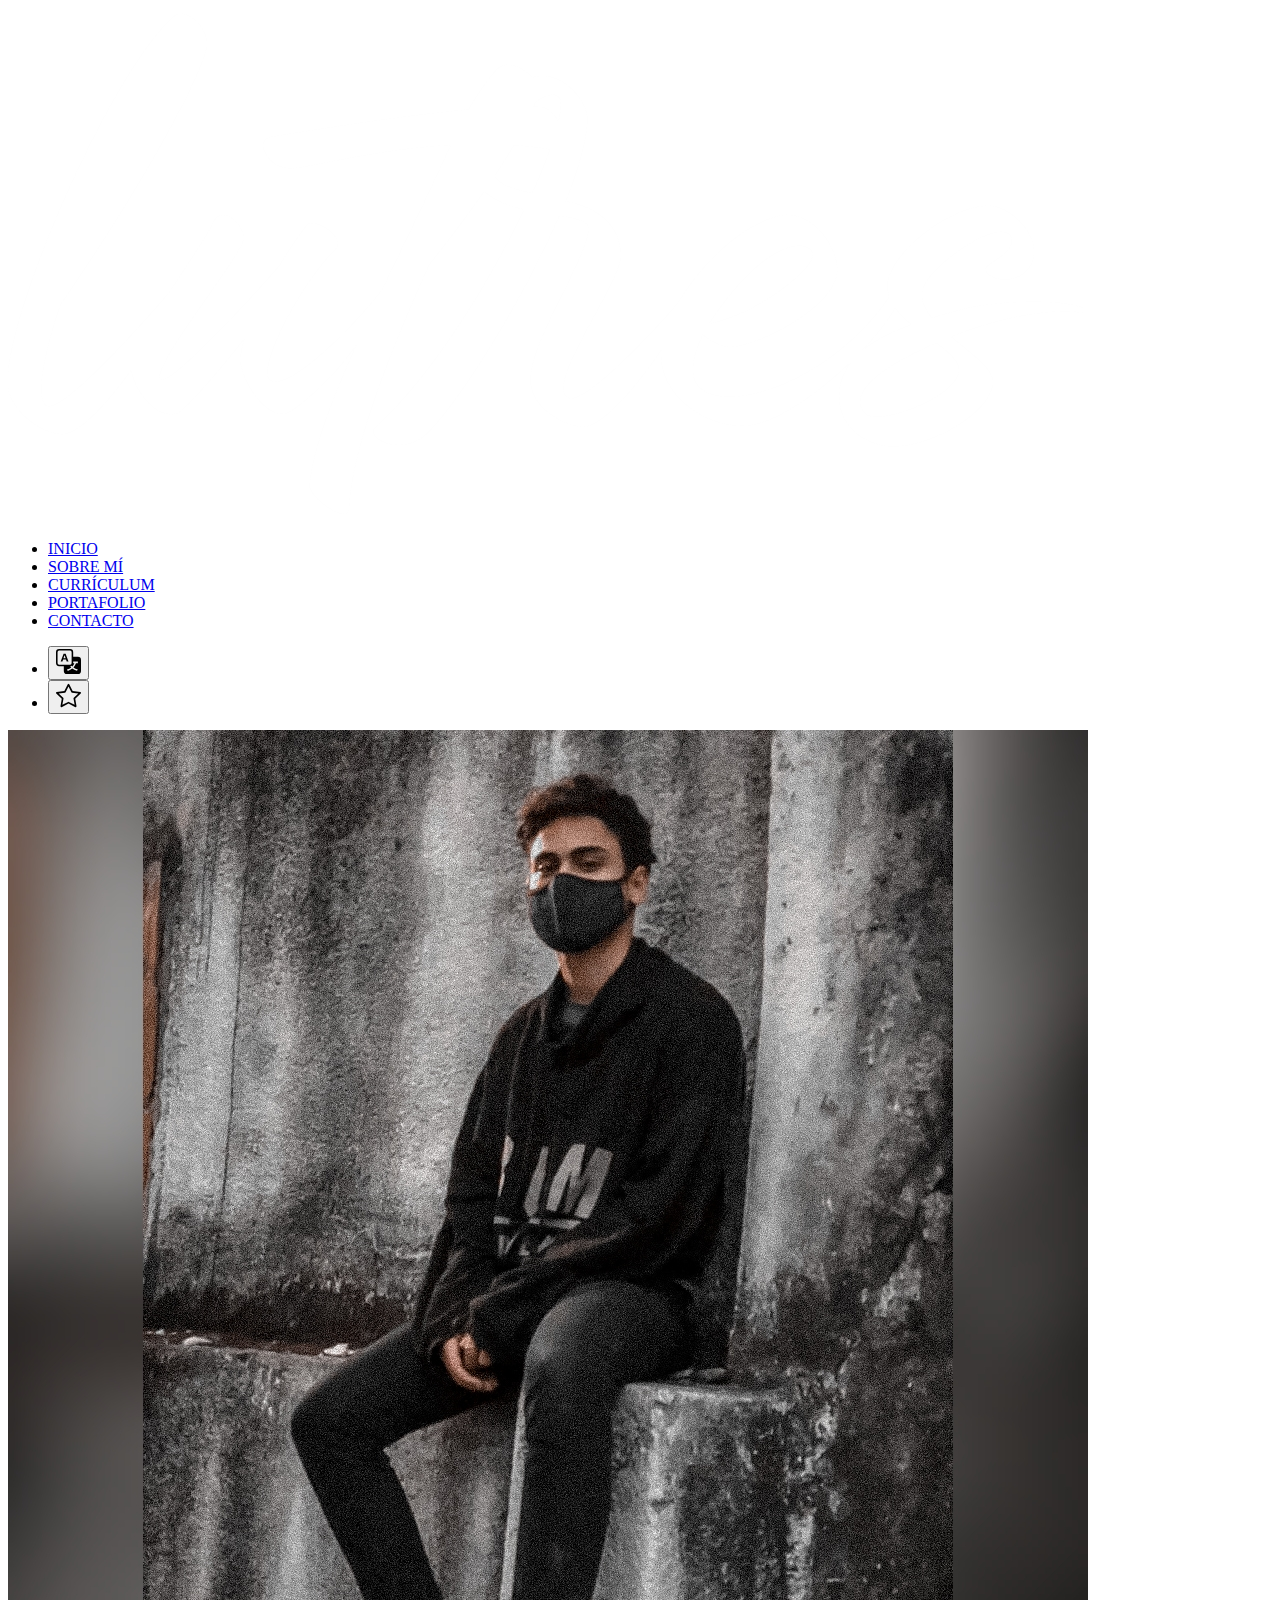
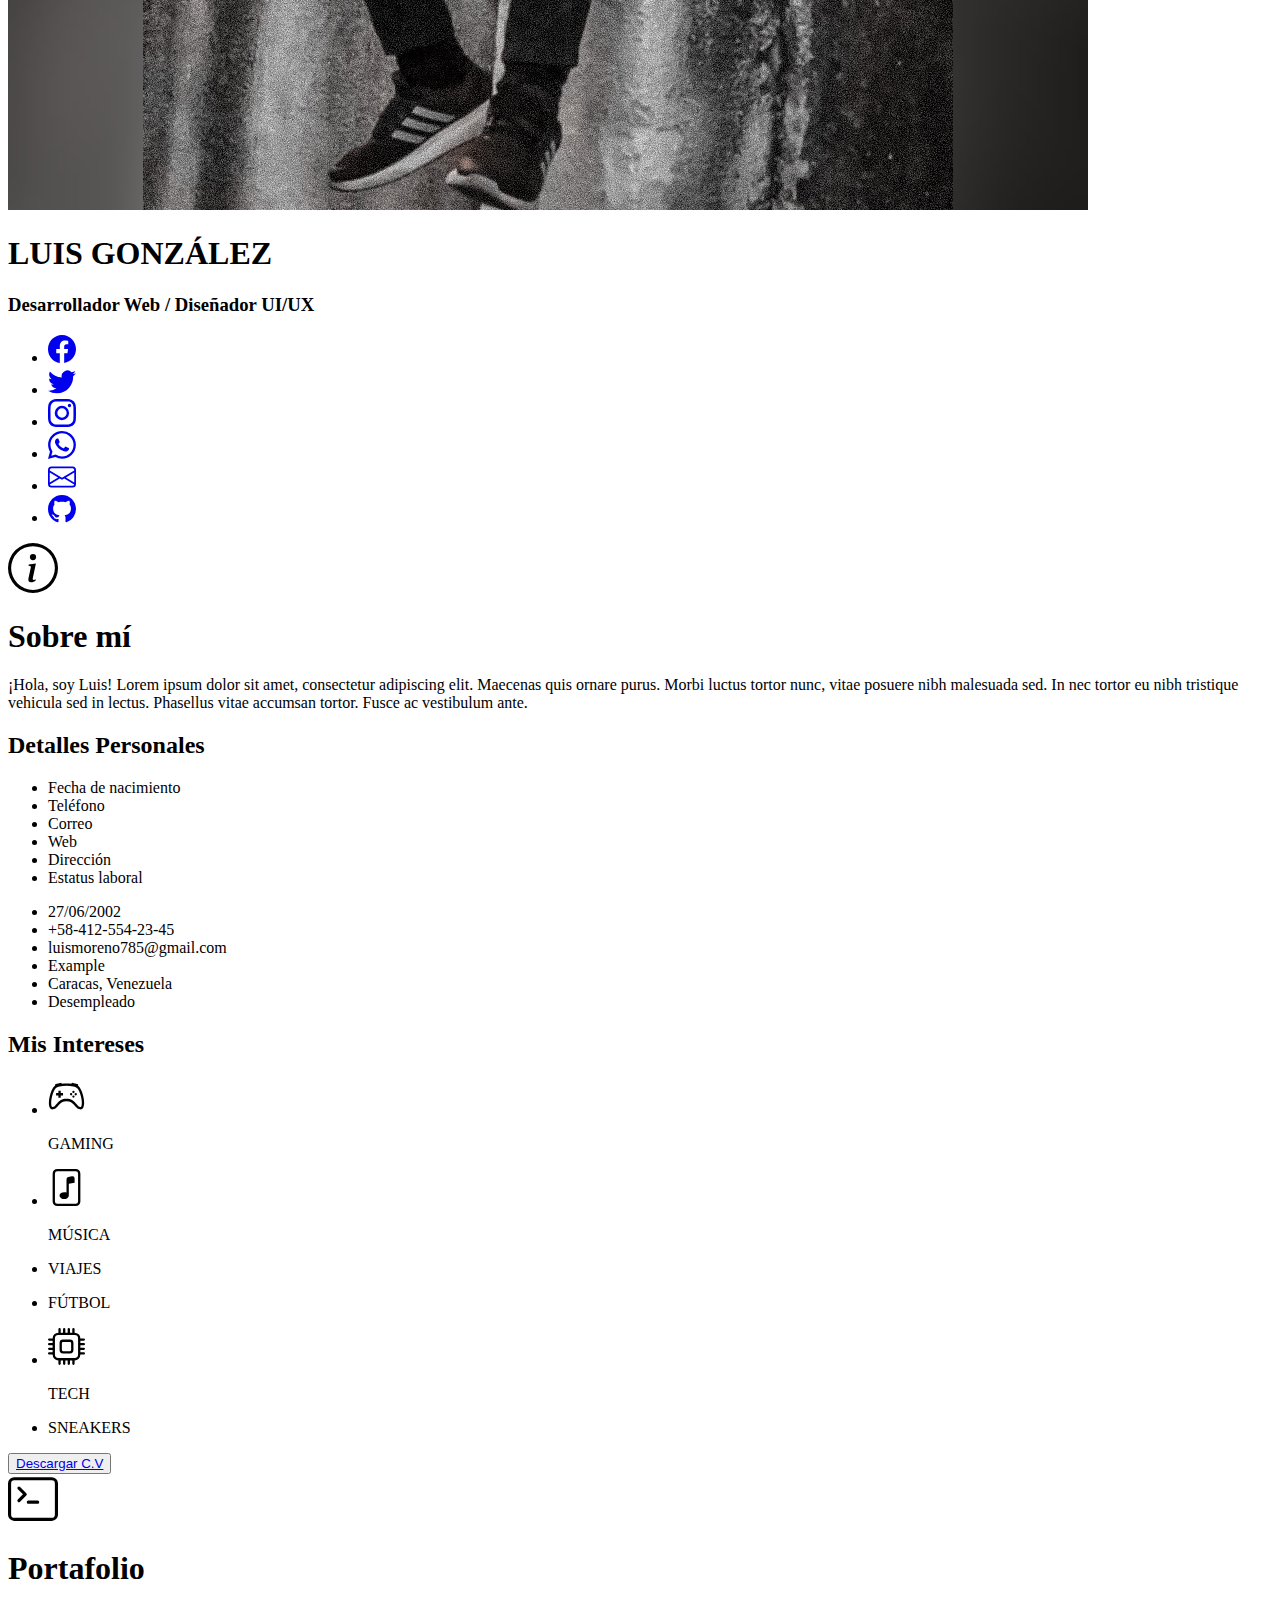
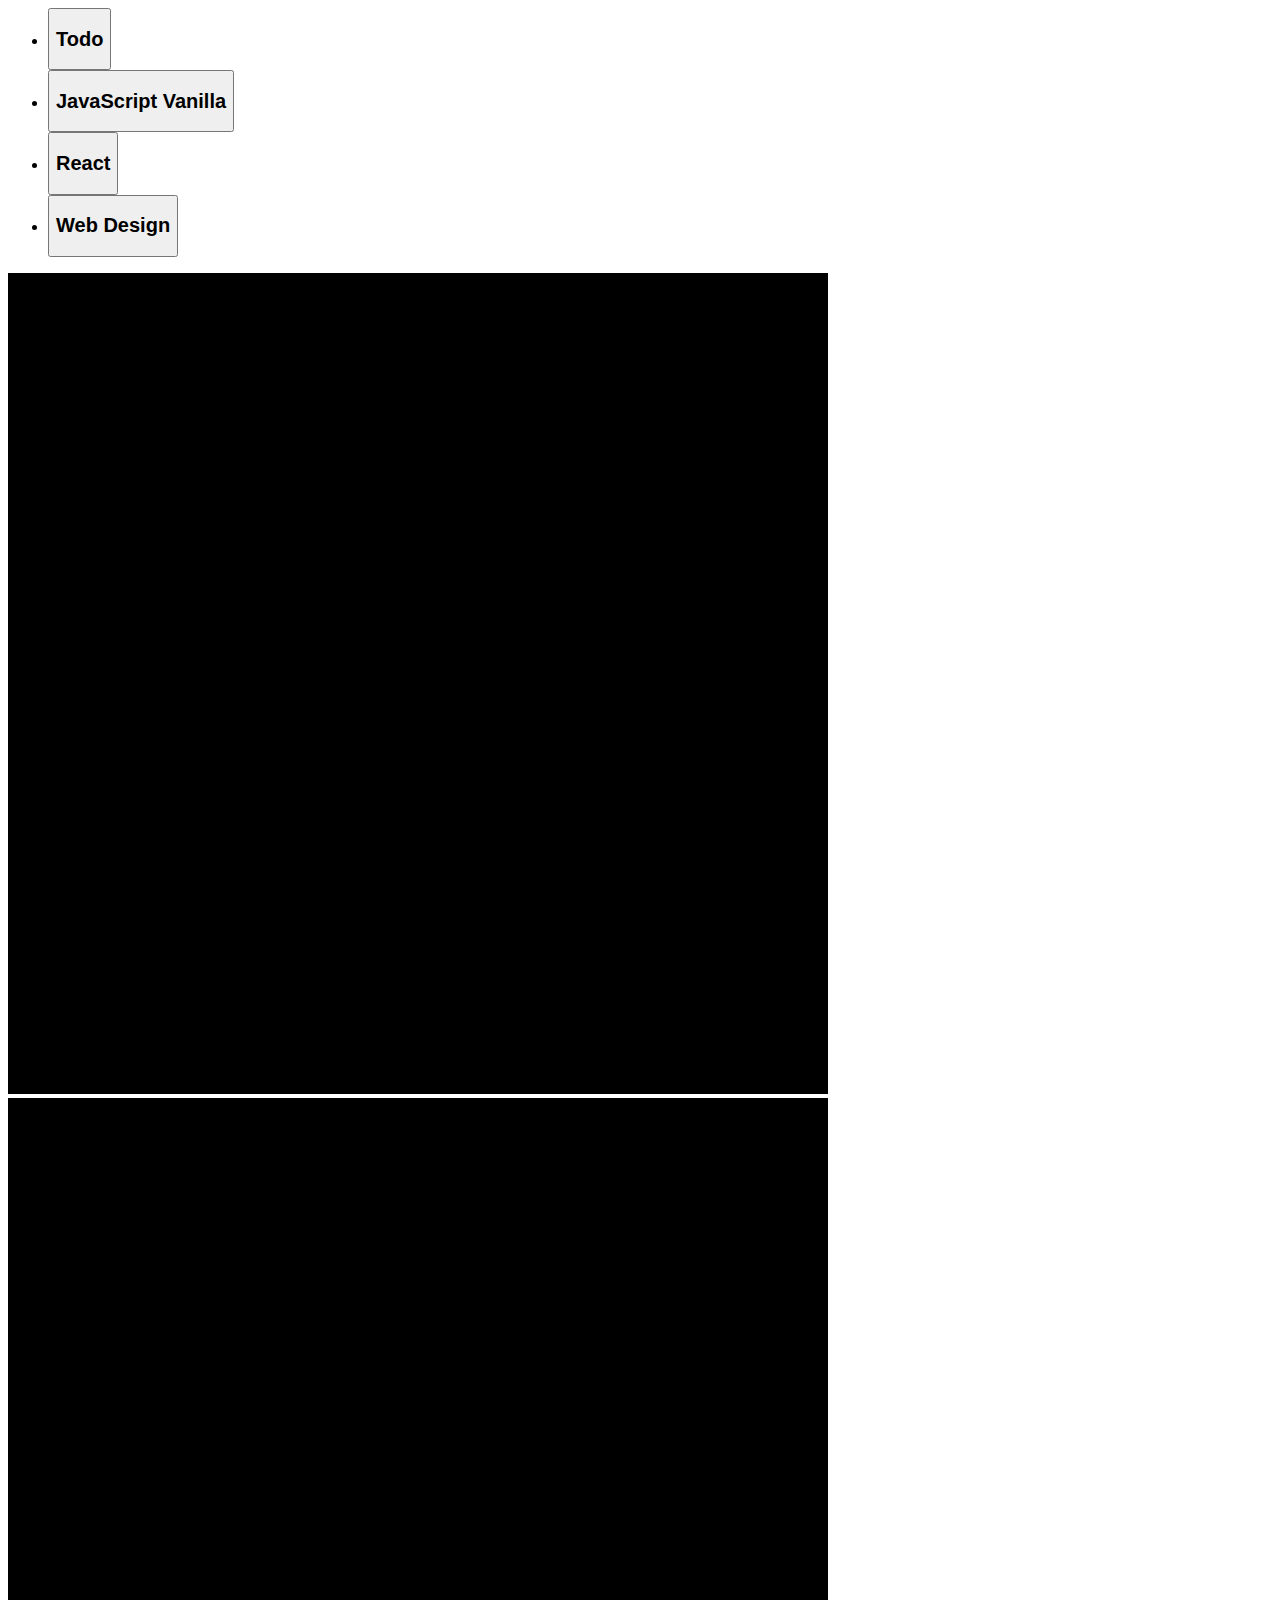
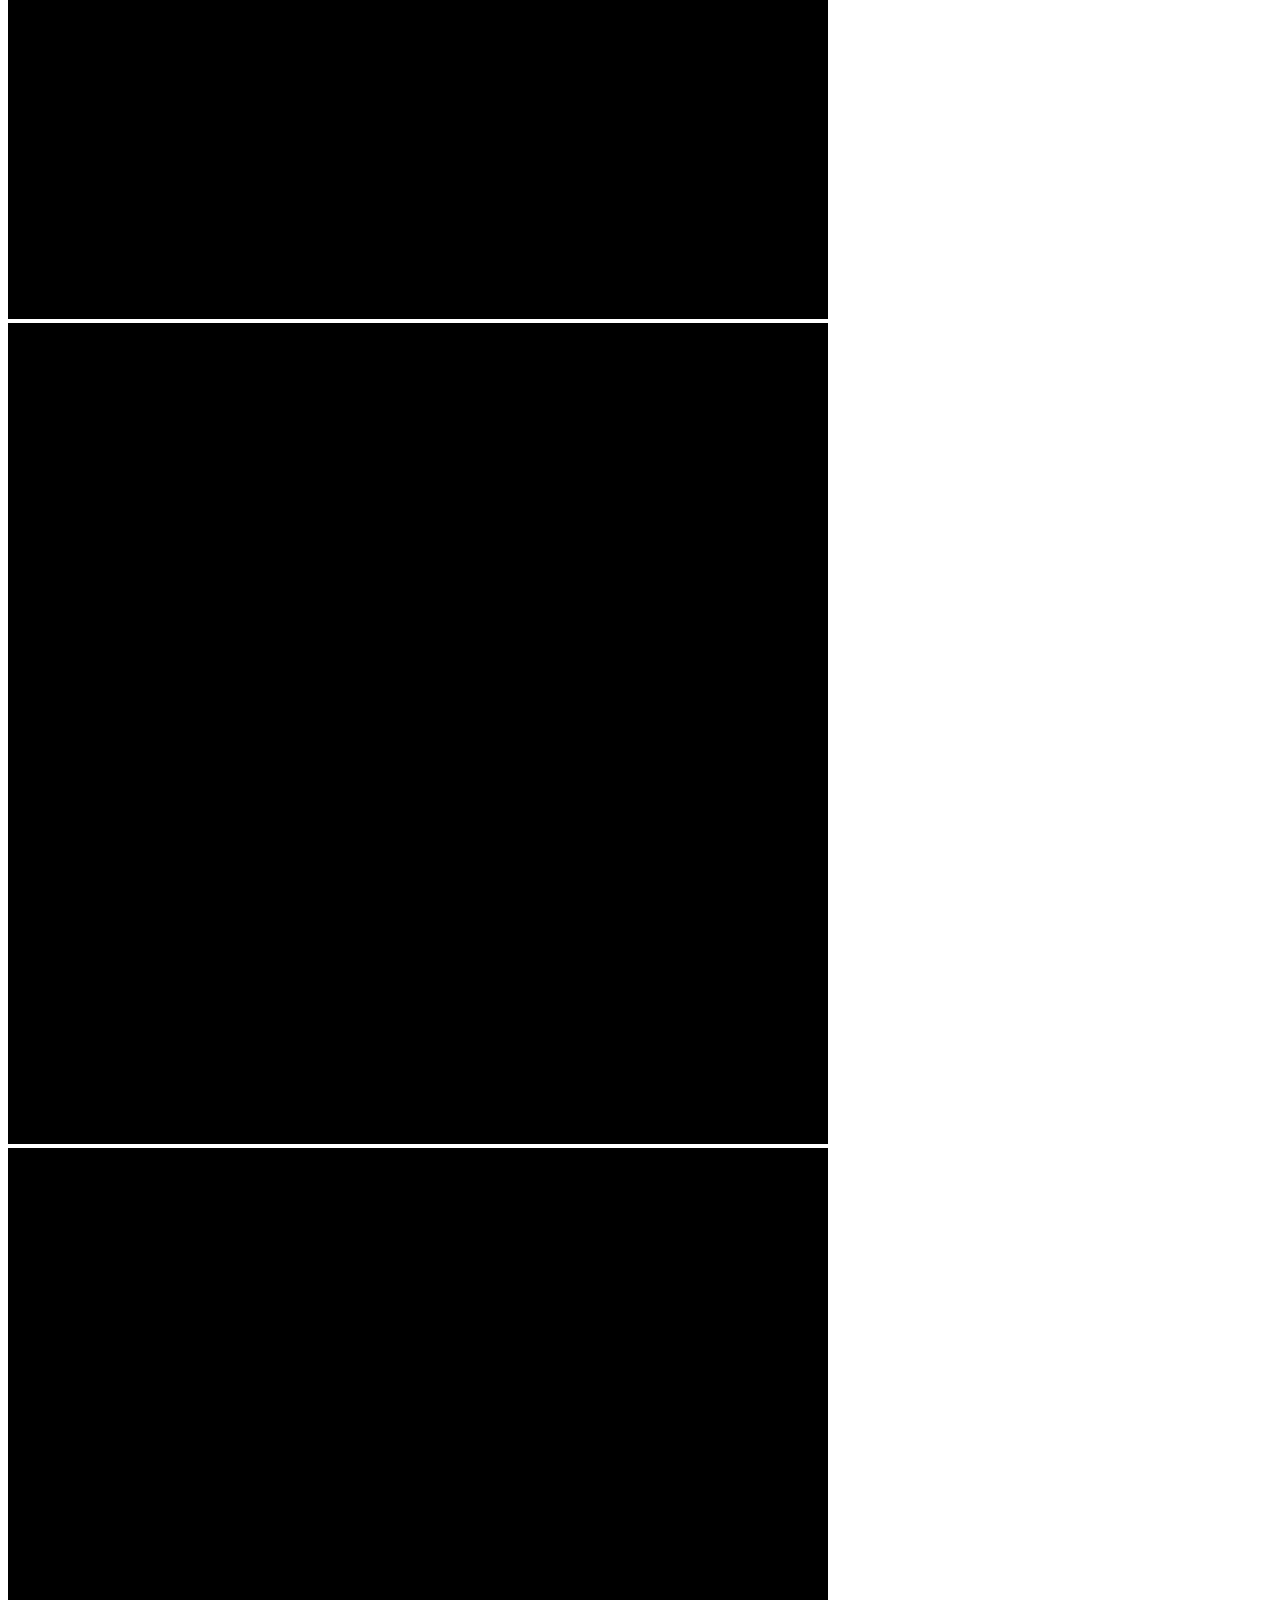
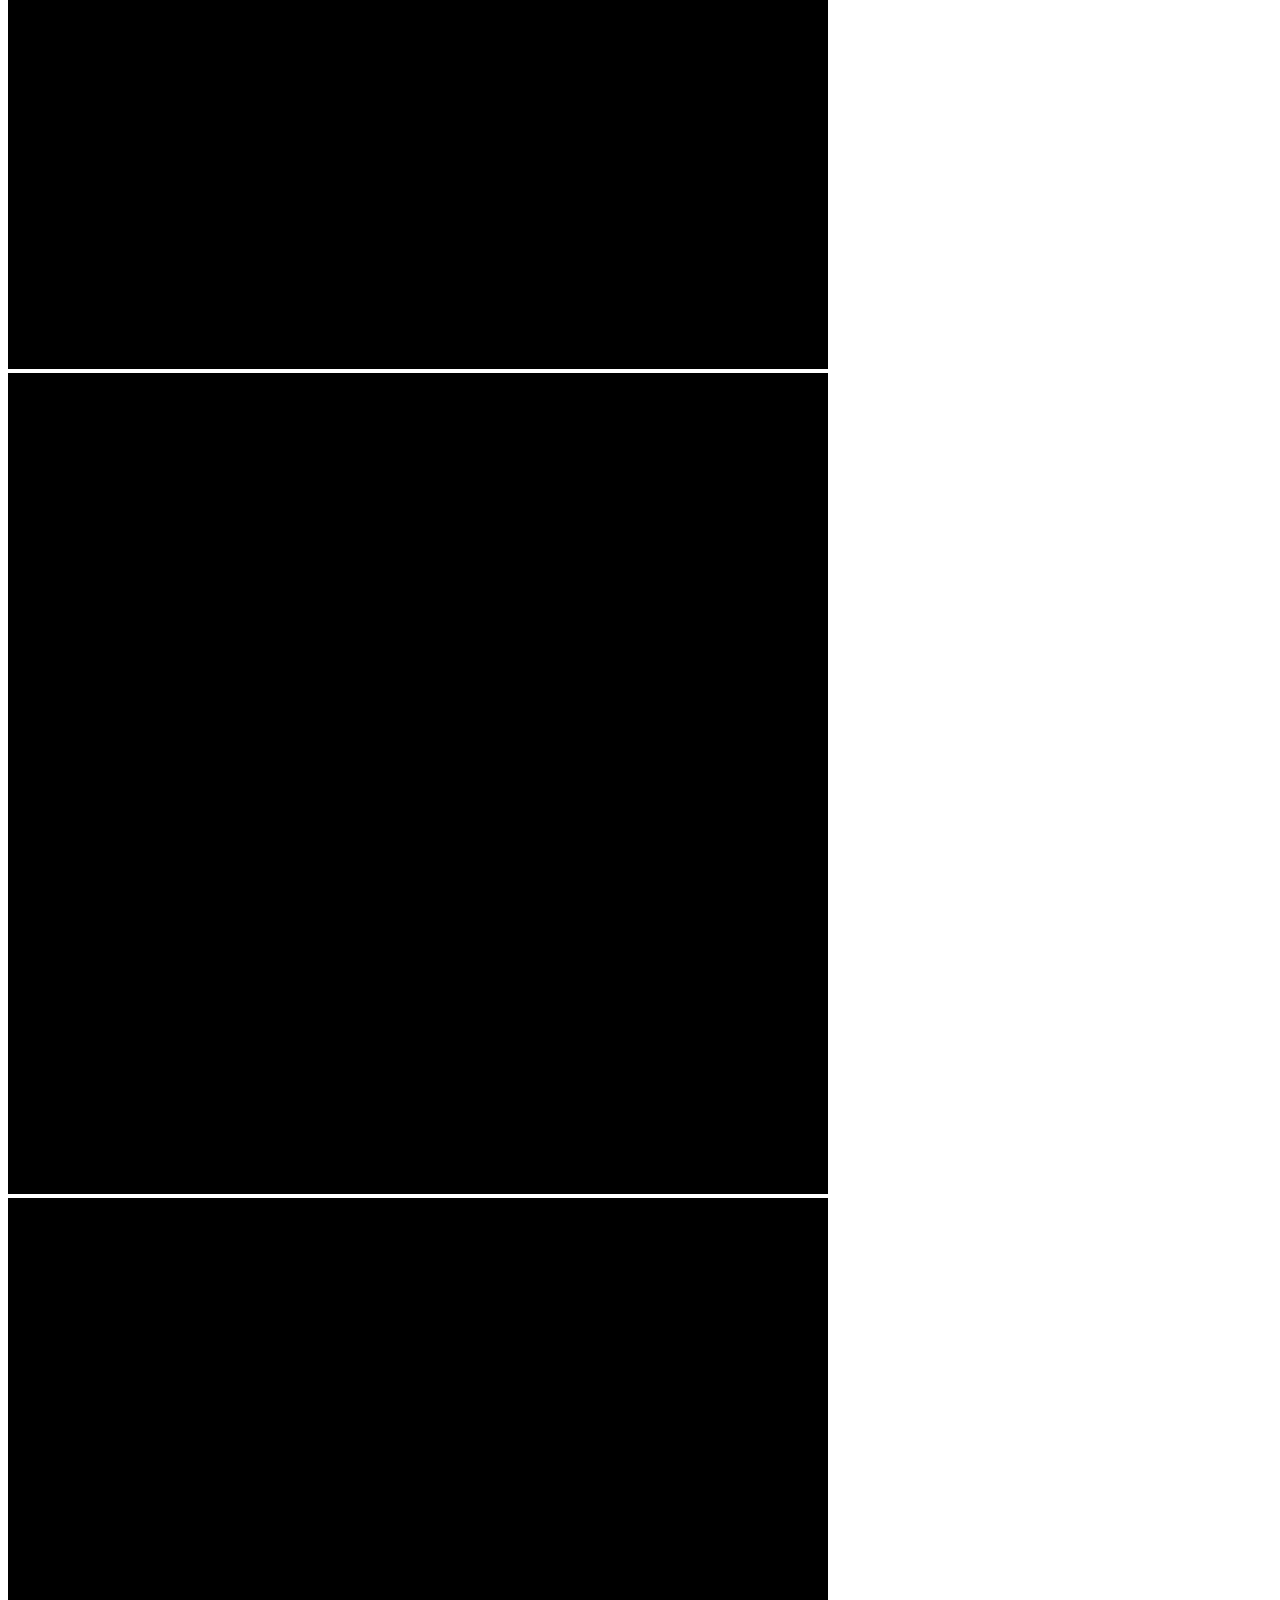
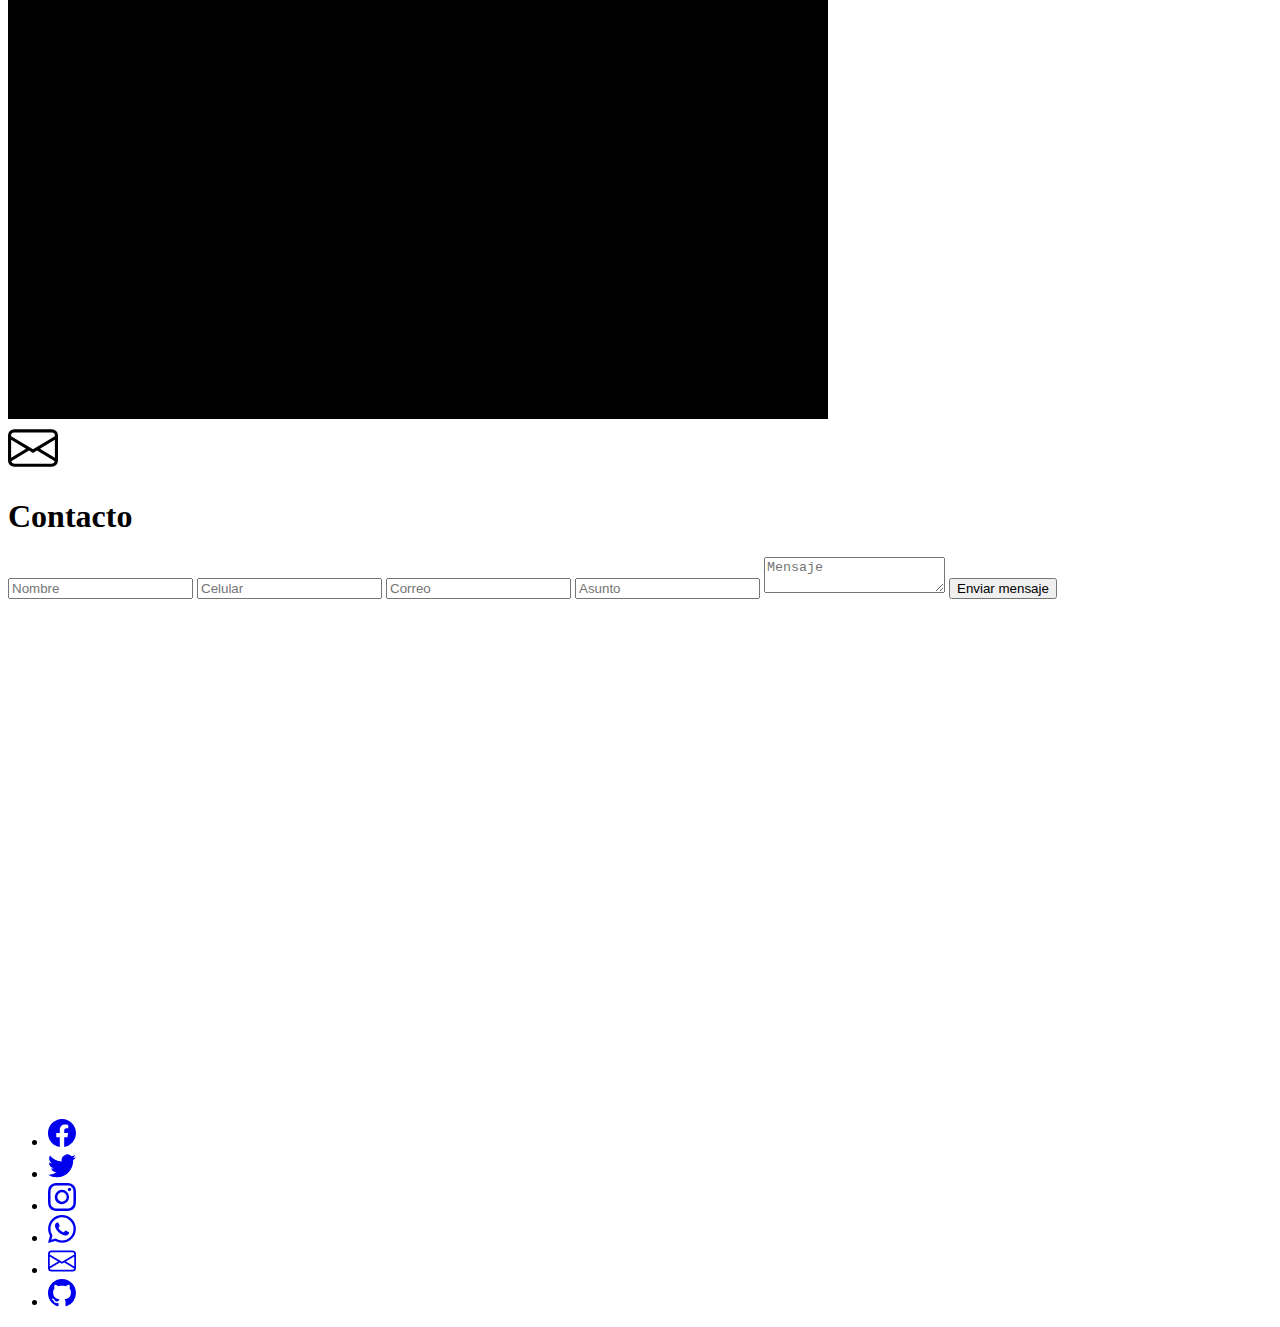
==== commit 5c250cff: "bg animation" ====
--- a/src/index.html
+++ b/src/index.html
@@ -7,19 +7,48 @@
     <link rel="preconnect" href="https://fonts.googleapis.com">
     <link rel="preconnect" href="https://fonts.gstatic.com" crossorigin>
     <link href="https://fonts.googleapis.com/css2?family=Righteous&family=Work+Sans&display=swap" rel="stylesheet">
+    <!-- <link rel="stylesheet" href="css/all.min.css"> -->
     <title>Portfolio</title>
 </head>
 <body>
 
     <header>
-
+        
         <nav>
-            <ul>
+            <a href="#presentation" class="logo-link"><img src="assets/logo.png" alt="Logo" srcset="" class="logo"></a>
+            <ul class="nav-bar">
                 <li><a href="#presentation">INICIO</a></li>
                 <li><a href="#about-me">SOBRE MÍ</a></li>
                 <li><a href="#about-me">CURRÍCULUM</a></li>
                 <li><a href="#portfolio">PORTAFOLIO</a></li>
                 <li><a href="#contact">CONTACTO</a></li>
+            </ul>
+            <ul class="buttons">
+                <li class="translate">
+                    <button title="Traducir al inglés" class="translate">
+                        <svg xmlns="http://www.w3.org/2000/svg" width="25" height="25" fill="currentColor" class="bi bi-translate" viewBox="0 0 16 16">
+                            <path d="M4.545 6.714 4.11 8H3l1.862-5h1.284L8 8H6.833l-.435-1.286H4.545zm1.634-.736L5.5 3.956h-.049l-.679 2.022H6.18z"/>
+                            <path d="M0 2a2 2 0 0 1 2-2h7a2 2 0 0 1 2 2v3h3a2 2 0 0 1 2 2v7a2 2 0 0 1-2 2H7a2 2 0 0 1-2-2v-3H2a2 2 0 0 1-2-2V2zm2-1a1 1 0 0 0-1 1v7a1 1 0 0 0 1 1h7a1 1 0 0 0 1-1V2a1 1 0 0 0-1-1H2zm7.138 9.995c.193.301.402.583.63.846-.748.575-1.673 1.001-2.768 1.292.178.217.451.635.555.867 1.125-.359 2.08-.844 2.886-1.494.777.665 1.739 1.165 2.93 1.472.133-.254.414-.673.629-.89-1.125-.253-2.057-.694-2.82-1.284.681-.747 1.222-1.651 1.621-2.757H14V8h-3v1.047h.765c-.318.844-.74 1.546-1.272 2.13a6.066 6.066 0 0 1-.415-.492 1.988 1.988 0 0 1-.94.31z"/>   
+                        </svg>
+                        <i class="fa-solid fa-language"></i>
+                    </button>
+                </li>
+                <!-- <li>
+                    <button title="Cambiar a modo claro" id="nightmode">
+                        <svg xmlns="http://www.w3.org/2000/svg" width="23" height="23" fill="currentColor" class="bi bi-moon-stars-fill" viewBox="0 0 16 16">
+                            <path d="M6 .278a.768.768 0 0 1 .08.858 7.208 7.208 0 0 0-.878 3.46c0 4.021 3.278 7.277 7.318 7.277.527 0 1.04-.055 1.533-.16a.787.787 0 0 1 .81.316.733.733 0 0 1-.031.893A8.349 8.349 0 0 1 8.344 16C3.734 16 0 12.286 0 7.71 0 4.266 2.114 1.312 5.124.06A.752.752 0 0 1 6 .278z"/>
+                            <path d="M10.794 3.148a.217.217 0 0 1 .412 0l.387 1.162c.173.518.579.924 1.097 1.097l1.162.387a.217.217 0 0 1 0 .412l-1.162.387a1.734 1.734 0 0 0-1.097 1.097l-.387 1.162a.217.217 0 0 1-.412 0l-.387-1.162A1.734 1.734 0 0 0 9.31 6.593l-1.162-.387a.217.217 0 0 1 0-.412l1.162-.387a1.734 1.734 0 0 0 1.097-1.097l.387-1.162zM13.863.099a.145.145 0 0 1 .274 0l.258.774c.115.346.386.617.732.732l.774.258a.145.145 0 0 1 0 .274l-.774.258a1.156 1.156 0 0 0-.732.732l-.258.774a.145.145 0 0 1-.274 0l-.258-.774a1.156 1.156 0 0 0-.732-.732l-.774-.258a.145.145 0 0 1 0-.274l.774-.258c.346-.115.617-.386.732-.732L13.863.1z"/>
+                        </svg>
+                    </button>
+                </li> -->
+                <li class="animation">
+                    <button title="Activar animación de fondo (puede afectar el rendimiento de la página)" class="animation"id="animation">
+                        <svg xmlns="http://www.w3.org/2000/svg" width="25" height="25" fill="currentColor" class="bi bi-star" viewBox="0 0 16 16">
+                            <path d="M2.866 14.85c-.078.444.36.791.746.593l4.39-2.256 4.389 2.256c.386.198.824-.149.746-.592l-.83-4.73 3.522-3.356c.33-.314.16-.888-.282-.95l-4.898-.696L8.465.792a.513.513 0 0 0-.927 0L5.354 5.12l-4.898.696c-.441.062-.612.636-.283.95l3.523 3.356-.83 4.73zm4.905-2.767-3.686 1.894.694-3.957a.565.565 0 0 0-.163-.505L1.71 6.745l4.052-.576a.525.525 0 0 0 .393-.288L8 2.223l1.847 3.658a.525.525 0 0 0 .393.288l4.052.575-2.906 2.77a.565.565 0 0 0-.163.506l.694 3.957-3.686-1.894a.503.503 0 0 0-.461 0z"/>
+                        </svg>
+                    
+                    </button>
+                </li>
             </ul>
         </nav>
 
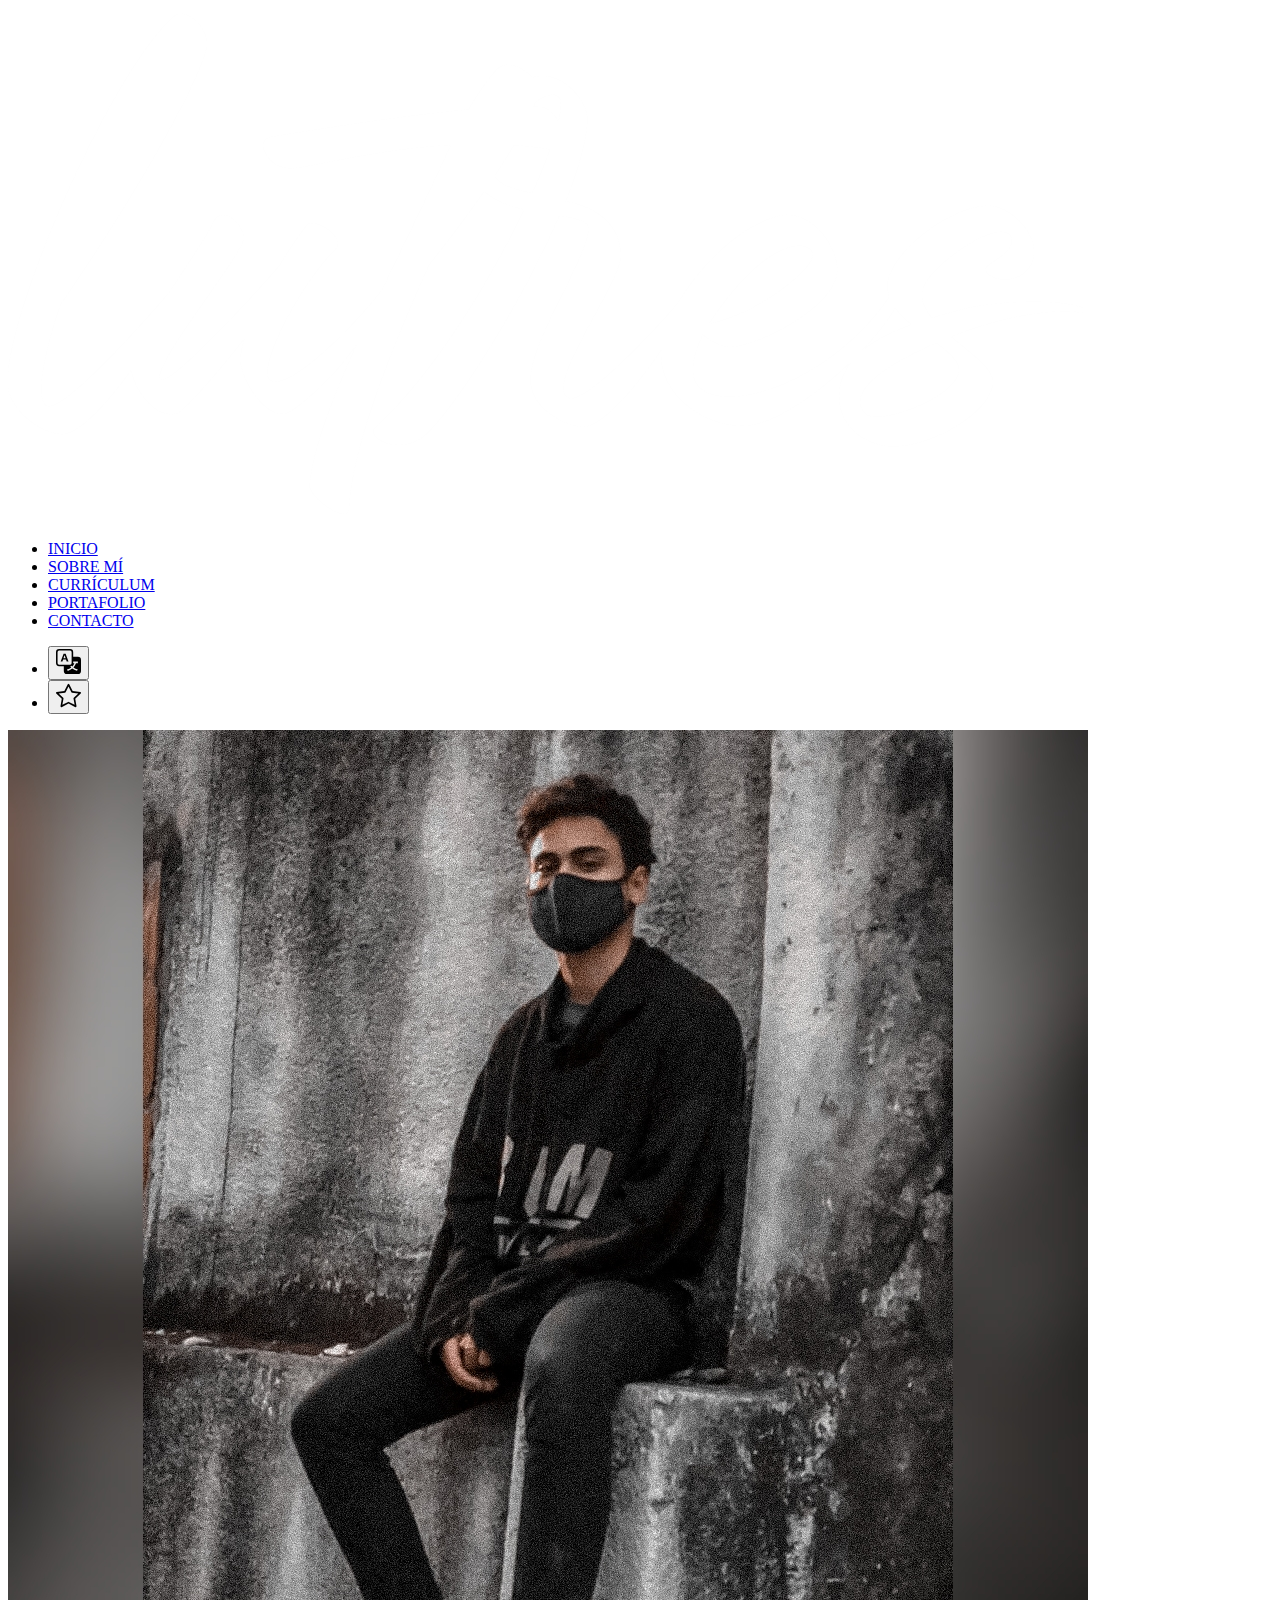
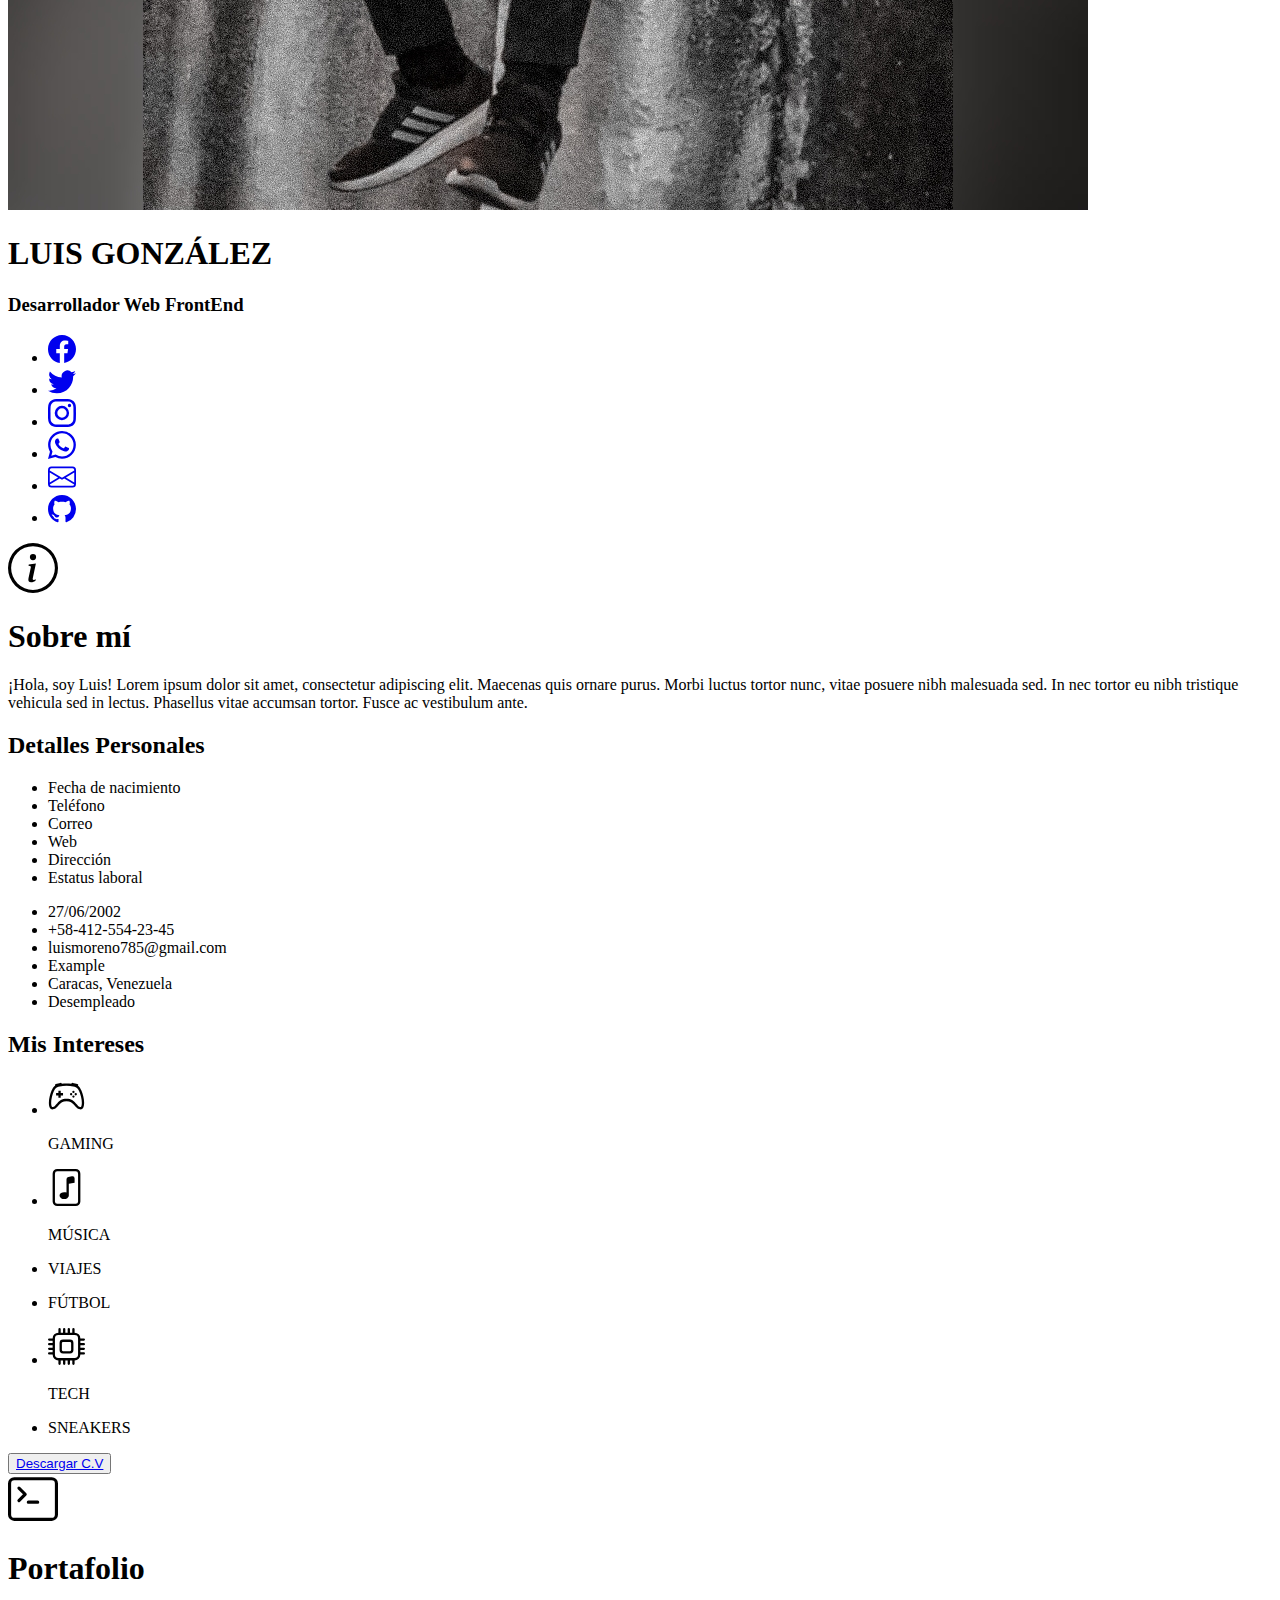
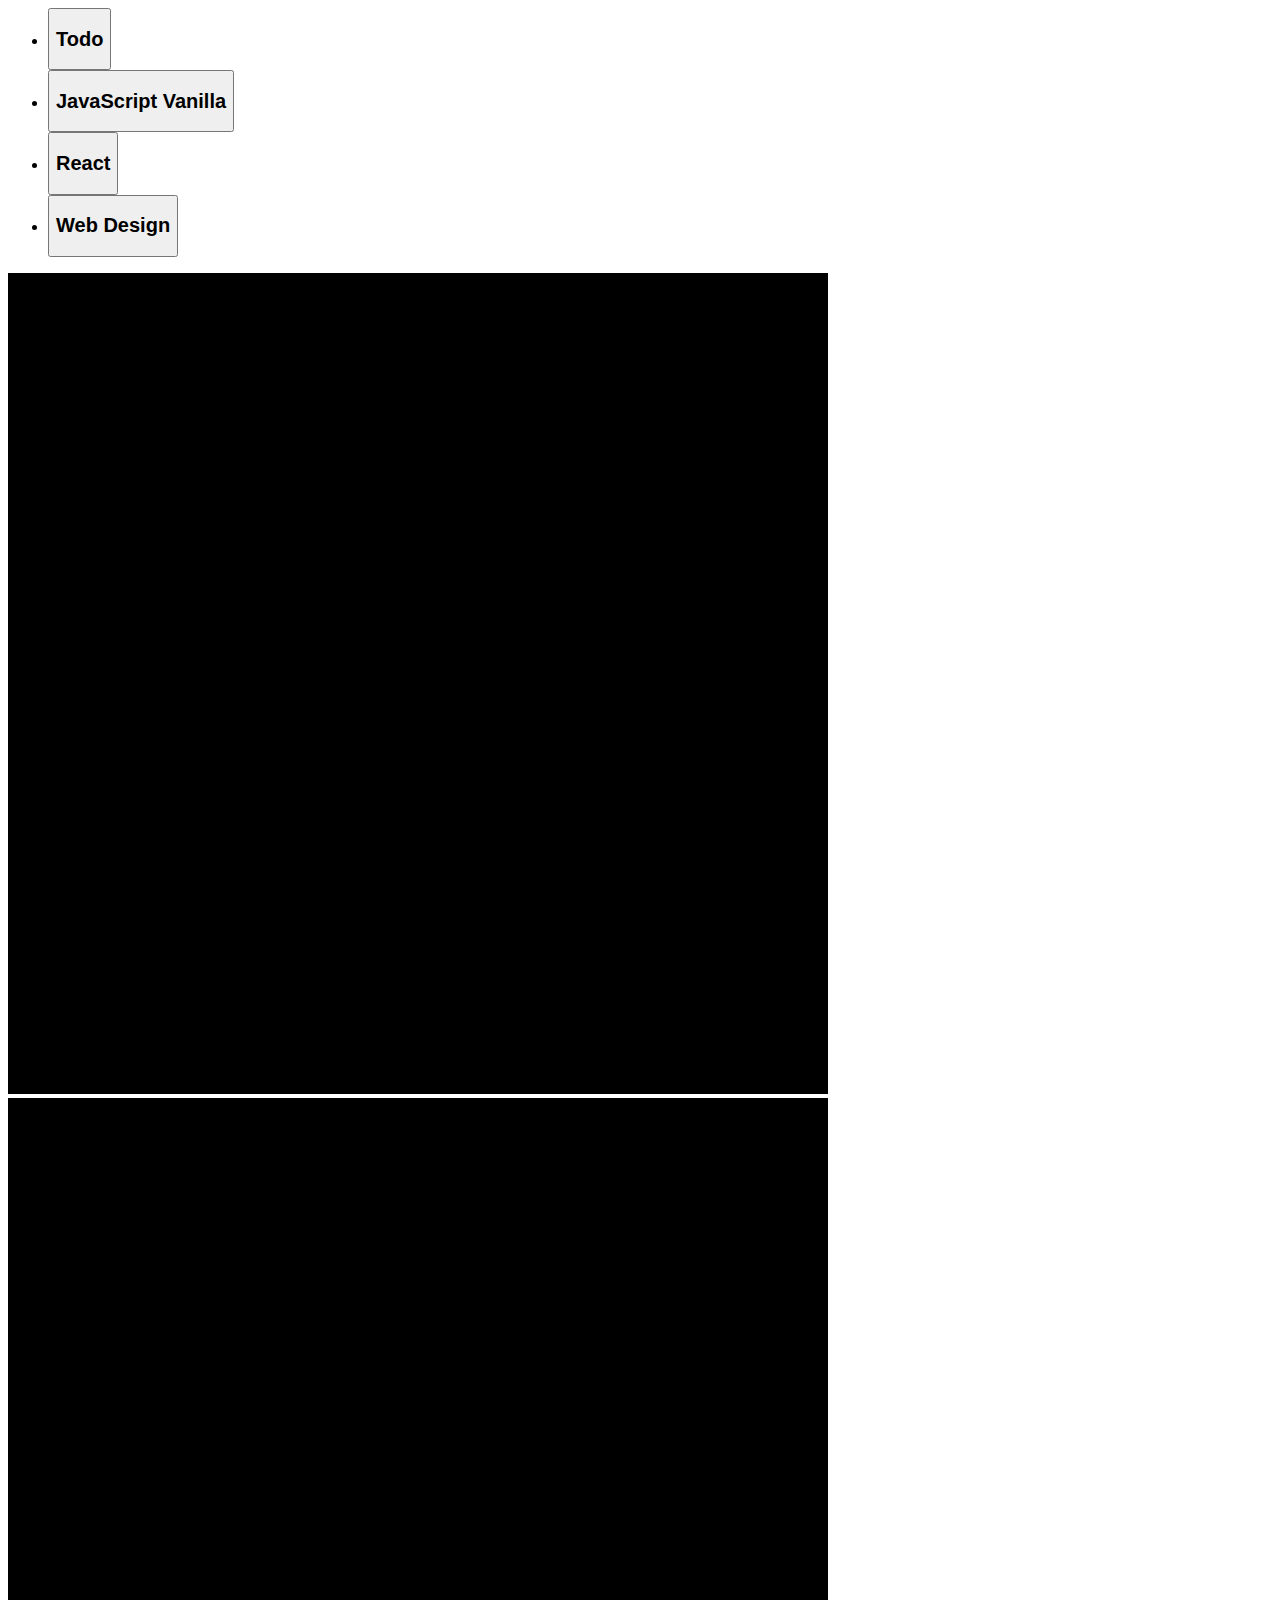
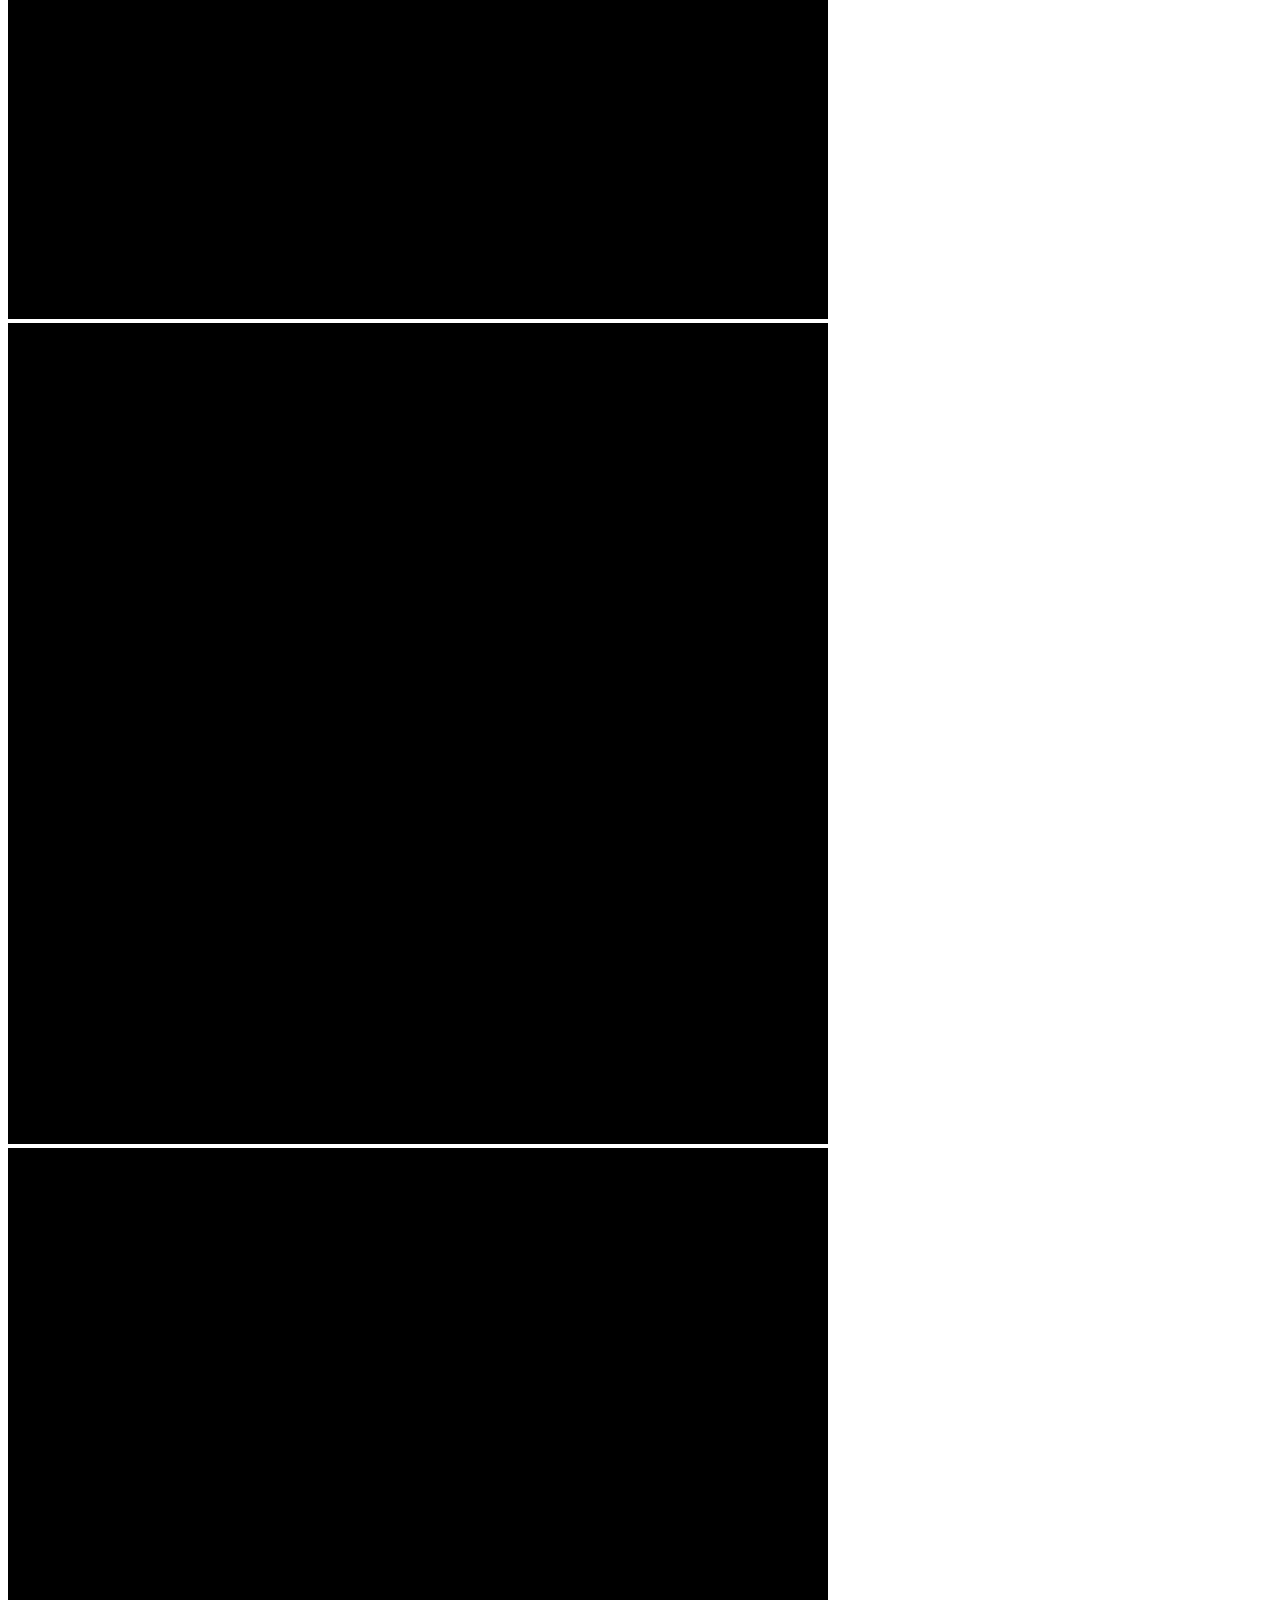
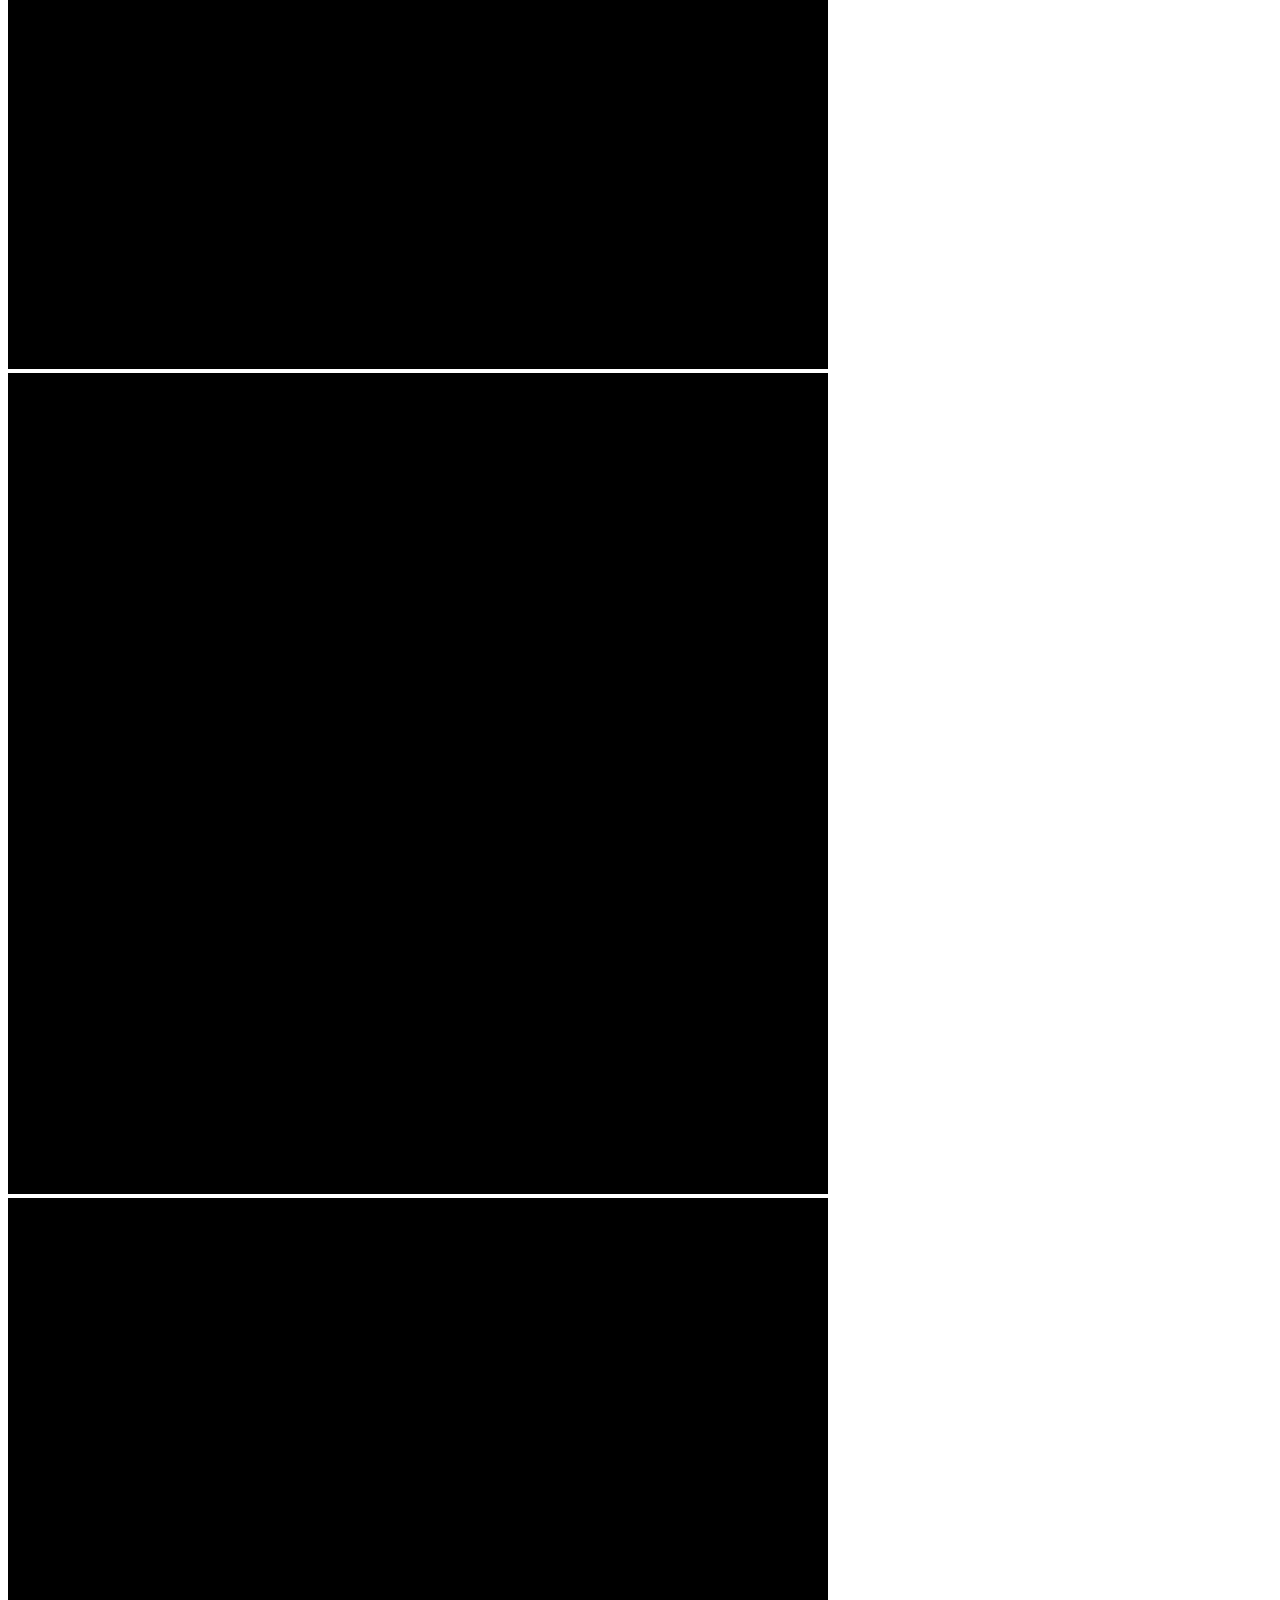
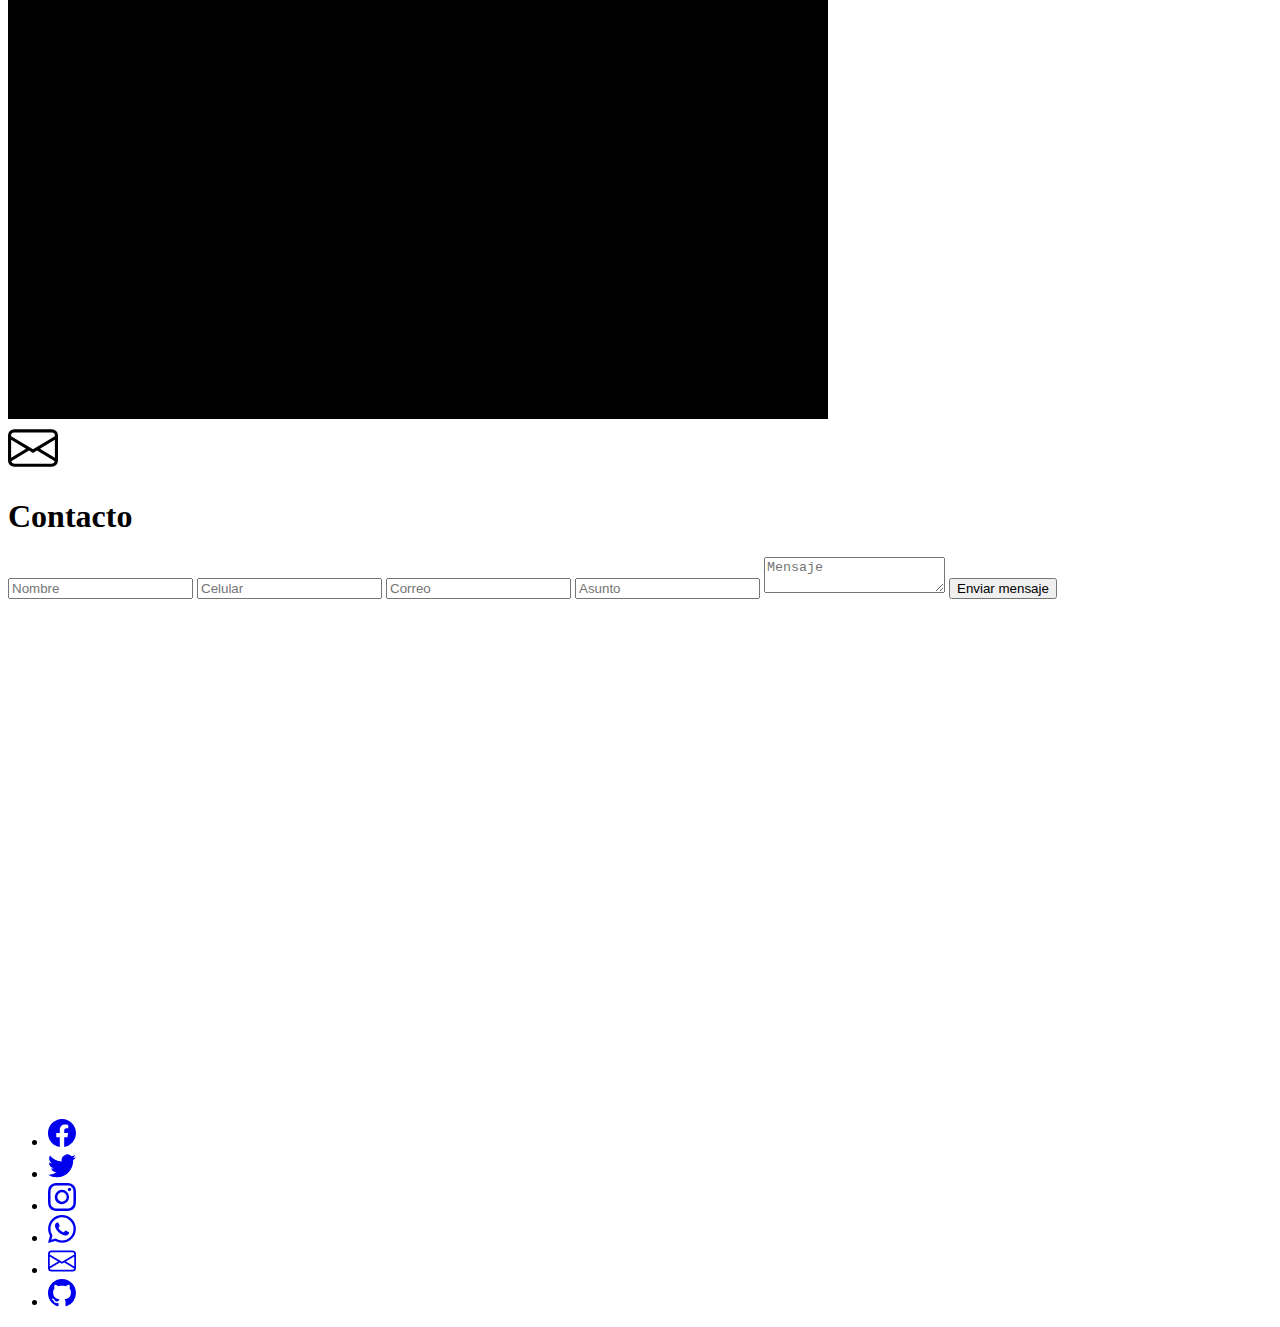
==== commit 251d368c: "responsive test" ====
--- a/src/index.html
+++ b/src/index.html
@@ -63,7 +63,7 @@
         <div class="container">
             <img src="assets\profile.jpg" alt="">
             <h1 id="name">LUIS GONZÁLEZ</h1>
-            <h3>Desarrollador Web / Diseñador UI/UX</h3>
+            <h3>Desarrollador Web FrontEnd</h3>
             <div class="social">
                 <ul>
                     <li>
